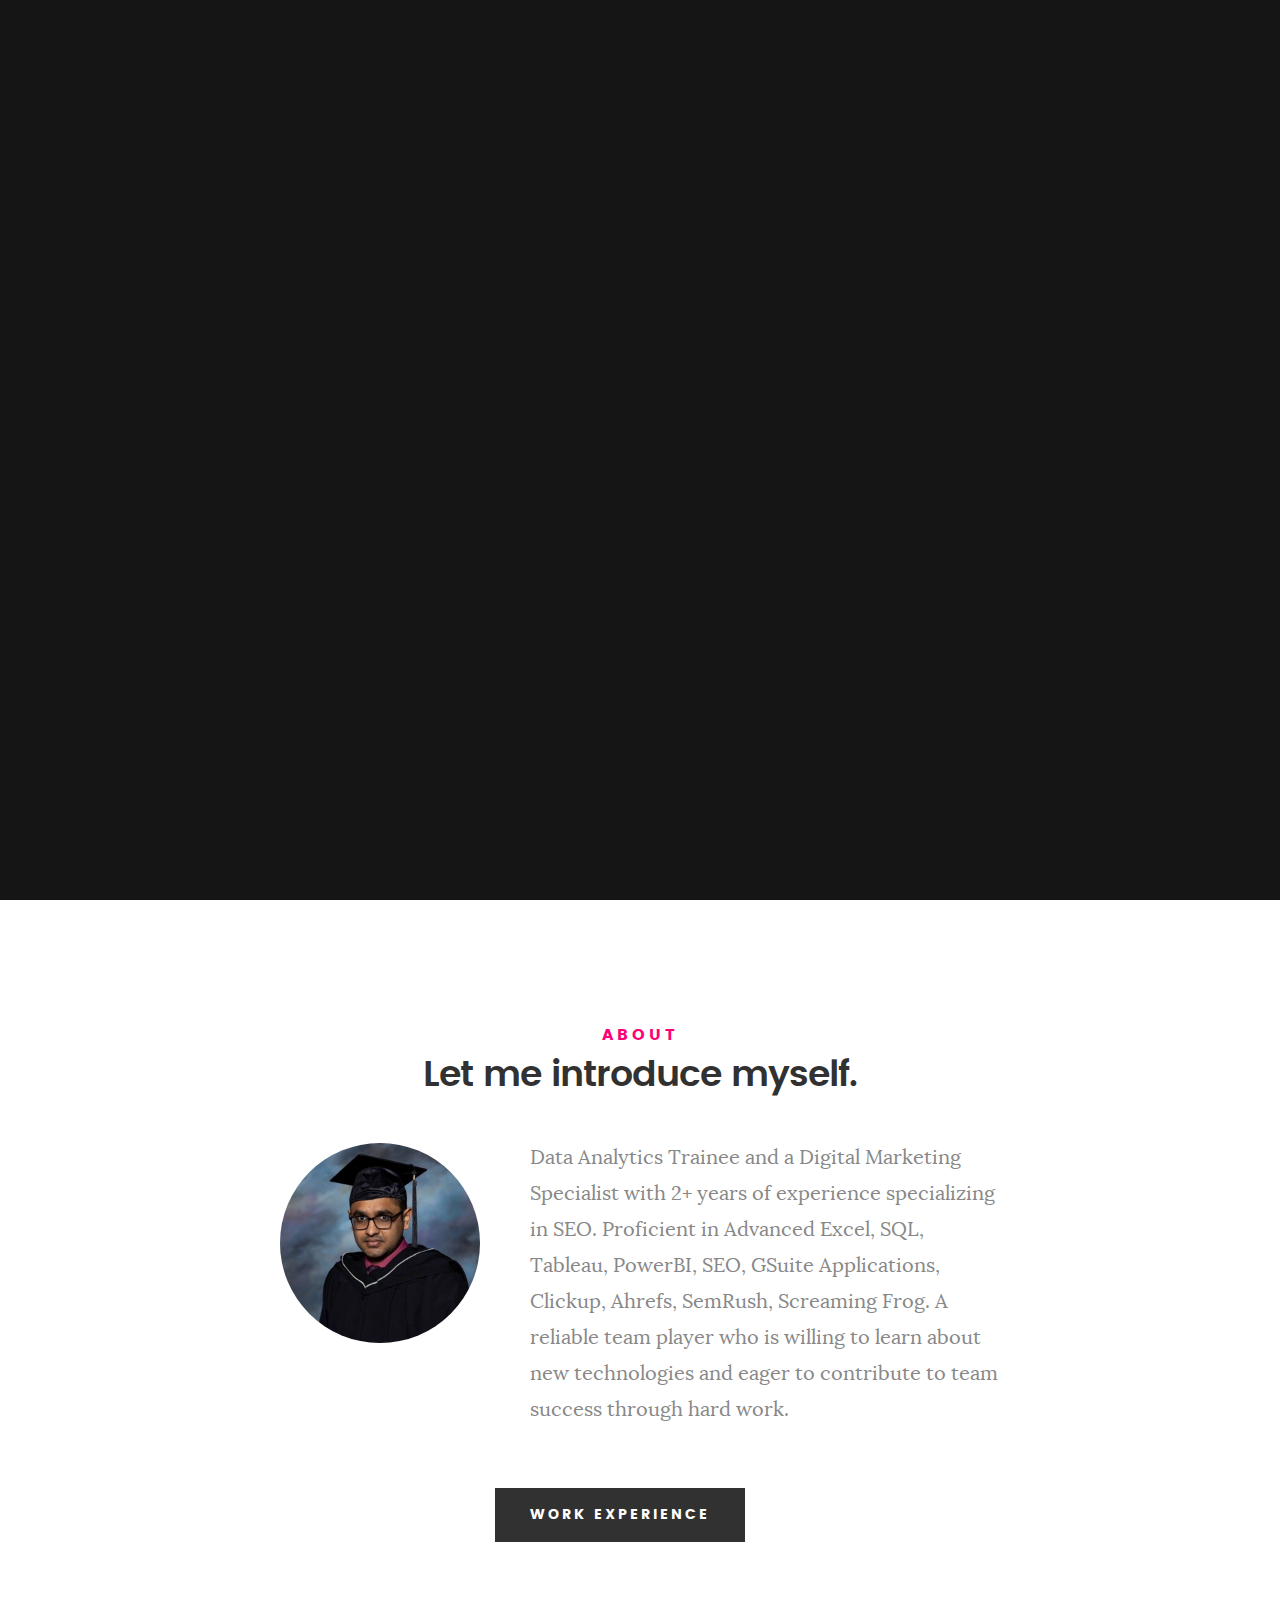
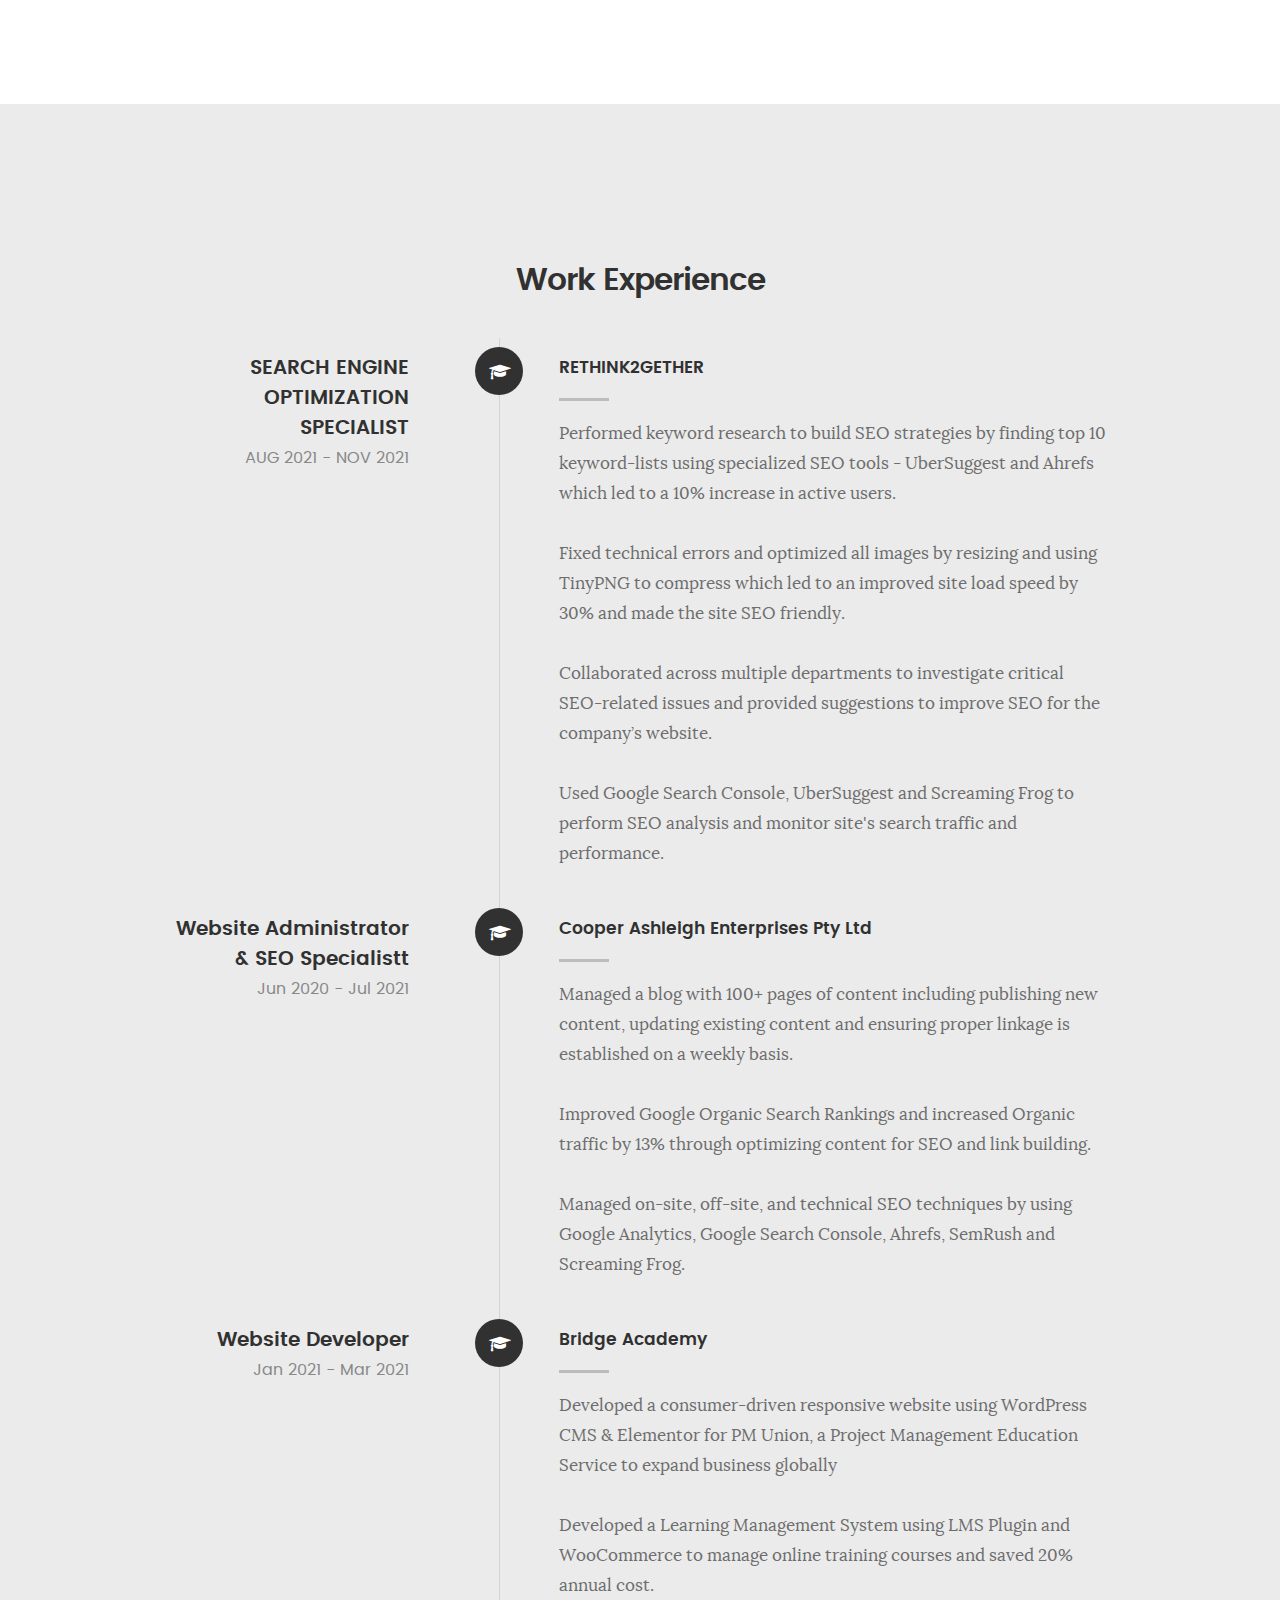
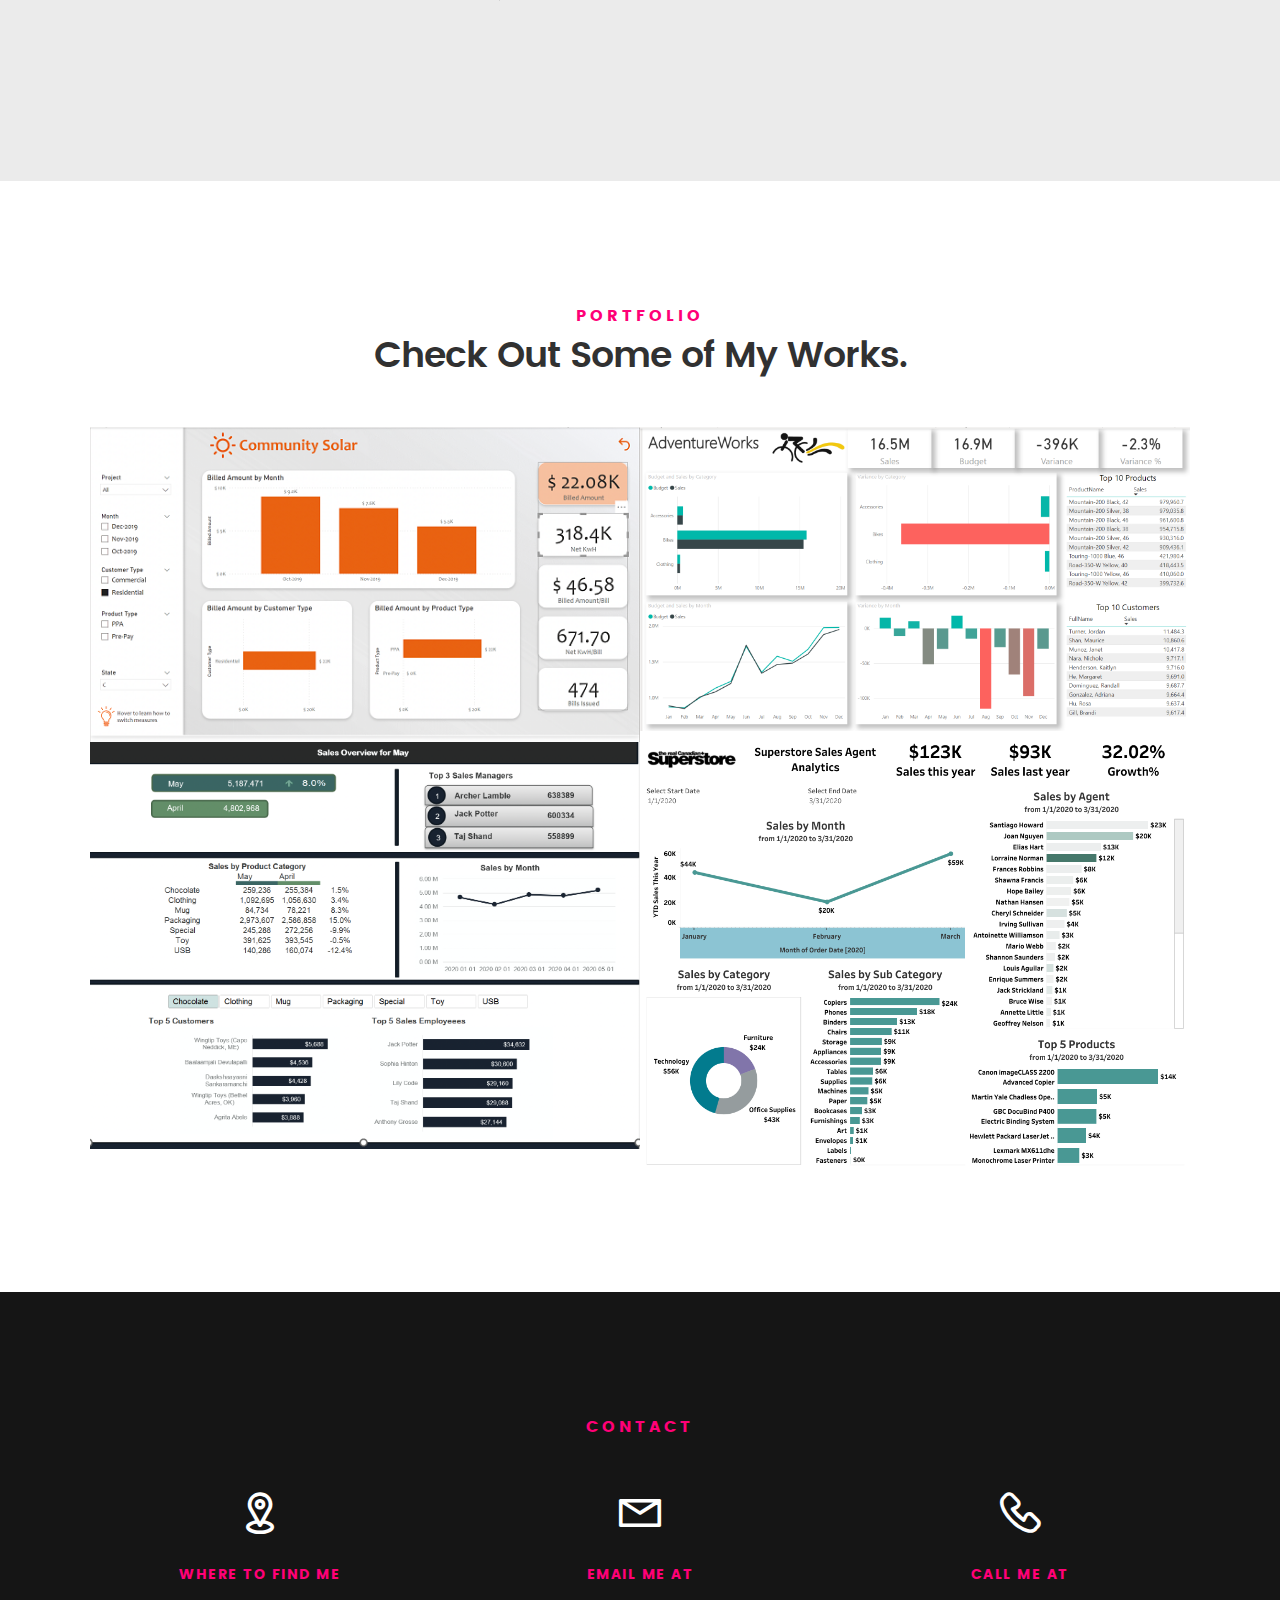
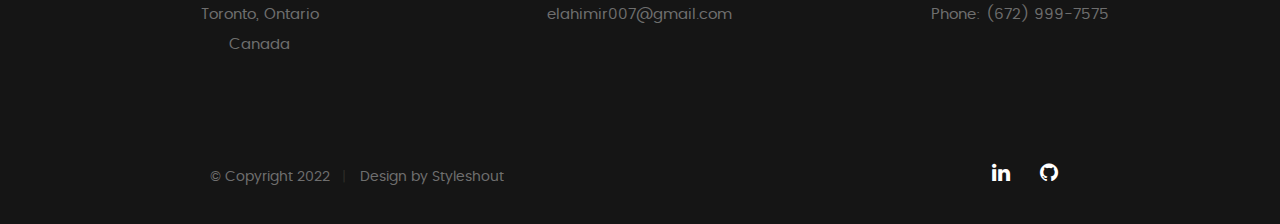
==== index.html @ de792770 "Add files via upload" ====
<!DOCTYPE html>
<!--[if IE 8 ]><html class="no-js oldie ie8" lang="en"> <![endif]-->
<!--[if IE 9 ]><html class="no-js oldie ie9" lang="en"> <![endif]-->
<!--[if (gte IE 9)|!(IE)]><!--><html class="no-js" lang="en"> <!--<![endif]-->
<head>

   <!--- basic page needs
   ================================================== -->
   <meta charset="utf-8">
	<title>Mir Imran Elahi</title>
	<meta name="description" content="">  
	<meta name="author" content="">

   <!-- mobile specific metas
   ================================================== -->
	<meta name="viewport" content="width=device-width, initial-scale=1, maximum-scale=1">

 	<!-- CSS
   ================================================== -->
   <link rel="stylesheet" href="css/base.css">  
   <link rel="stylesheet" href="css/main.css">
   <link rel="stylesheet" href="css/vendor.css">     

   <!-- script
   ================================================== -->   
	<script src="js/modernizr.js"></script>
	<script src="js/pace.min.js"></script>


	

</head>

<body id="top">

	<!-- header 
   ================================================== -->
   <header>   	
   	<div class="row">

   		
   			<a class="menu-toggle" href="#"><span>Menu</span></a>
		   	<nav id="main-nav-wrap">
					<ul class="main-navigation">
						<li class="current"><a class="smoothscroll"  href="#intro" title="">Home</a></li>
						<li><a class="smoothscroll"  href="#about" title="">About</a></li>
						<li><a class="smoothscroll"  href="#resume" title="">Work Experience</a></li>
						<li><a class="smoothscroll"  href="#portfolio" title="">Portfolio</a></li>
						<li><a class="smoothscroll"  href="#contact" title="">Contact</a></li>	
									
					</ul>
				</nav>    		
   		<!-- /top-bar --> 
   		
   	</div> <!-- /row --> 		
   </header> <!-- /header -->

	<!-- intro section
   ================================================== -->
   <section id="intro">   

   	<div class="intro-overlay"></div>	

   	<div class="intro-content">
   		<div class="row">

   			<div class="col-twelve">

	   			<h5>Hello</h5>
	   			<h1>I'm Mir Imran Elahi.</h1>

	   			<p class="intro-position">
	   				<span>Data Analytics Trainee </span>
	   				<span>Digital Marketing Specialist</span> 
	   			</p>

	   			<a class="button stroke smoothscroll" href="#about" title="">More About Me</a>

	   		</div>  
   			
   		</div>   		 		
   	</div> <!-- /intro-content --> 

   	<ul class="intro-social">        
         <li><a href="https://www.linkedin.com/in/mir-imran-elahi/" target="_blank"><i class="fa fa-linkedin"></i></a></li>
         <li><a href="https://github.com/mirimranelahi/" target="_blank"><i class="fa fa-github"></i></a></li>
      </ul> <!-- /intro-social -->      	

   </section> <!-- /intro -->


   <!-- about section
   ================================================== -->
   <section id="about">  

   	<div class="row section-intro">
   		<div class="col-twelve">

   			<h5>About</h5>
   			<h1>Let me introduce myself.</h1>

   			<div class="intro-info">

   				<img src="images/profile-pic.jpeg" alt="Profile Picture">

   				<p class="lead">Data Analytics Trainee and a Digital Marketing Specialist with 2+ years of experience specializing in SEO. Proficient in Advanced Excel, SQL, Tableau, PowerBI, SEO, GSuite Applications, Clickup, Ahrefs, SemRush, Screaming Frog. A reliable team player who is willing to learn about new technologies and eager to contribute to team success through hard work.</p>
   			</div>   			

   		</div>   		
   	</div> <!-- /section-intro -->

   	

   	<div class="row button-section">
   		<div class="col-twelve">
   			<a href="#resume" title="" class="button button-primary">Work Experience</a>
   		</div>   		
   	</div>

   </section> <!-- /process-->    


   <!-- resume Section
   ================================================== -->
	<section id="resume" class="grey-section">

		<div class="row section-intro">
   		 		
   	</div> <!-- /section-intro--> 

   	<div class="row resume-timeline">

   		<div class="col-twelve resume-header">

   			<h1>Work Experience</h1>

   		</div> <!-- /resume-header -->

   		<div class="col-twelve">

   			<div class="timeline-wrap">

   				<div class="timeline-block">

	   				<div class="timeline-ico">
	   					<i class="fa fa-graduation-cap"></i>
	   				</div>

	   				<div class="timeline-header">
	   					<h3>SEARCH ENGINE OPTIMIZATION SPECIALIST</h3>
	   					<p>AUG 2021 - NOV 2021</p>
	   				</div>

	   				<div class="timeline-content">
	   					<h4>RETHINK2GETHER</h4>
	   					<p> Performed keyword research to build SEO strategies by finding top 10 keyword-lists using specialized SEO tools - UberSuggest and Ahrefs which led to a 10% increase in active users.<br>
							<br>
							Fixed technical errors and optimized all images by resizing and using TinyPNG to compress which led to an improved site load speed by 30% and made the site SEO friendly.<br>
							<br>
							Collaborated across multiple departments to investigate critical SEO-related issues and provided suggestions to improve SEO for the company’s website.<br>
							<br>
							Used Google Search Console, UberSuggest and Screaming Frog to perform SEO analysis and monitor site's search traffic and performance.</p>
	   				</div>

	   			</div> <!-- /timeline-block -->

	   			<div class="timeline-block">

	   				<div class="timeline-ico">
	   					<i class="fa fa-graduation-cap"></i>
	   				</div>

	   				<div class="timeline-header">
	   					<h3>Website Administrator & SEO Specialistt</h3>
	   					<p>Jun 2020 - Jul 2021</p>
	   				</div>

	   				<div class="timeline-content">
	   					<h4>Cooper Ashleigh Enterprises Pty Ltd</h4>
	   					<p>Managed a blog with 100+ pages of content including publishing new content, updating existing content and ensuring proper linkage is established on a weekly basis. <br>
					<br>
					Improved Google Organic Search Rankings and increased Organic traffic by 13% through optimizing content for SEO and link building.<br>
					<br>
					Managed on-site, off-site, and technical SEO techniques by using Google Analytics, Google Search Console, Ahrefs, SemRush and Screaming Frog.</p>
					</div>

	   			</div> <!-- /timeline-block -->

	   			<div class="timeline-block">

	   				<div class="timeline-ico">
	   					<i class="fa fa-graduation-cap"></i>
	   				</div>

	   				<div class="timeline-header">
	   					<h3>Website Developer</h3>
	   					<p>Jan 2021 - Mar 2021</p>
	   				</div>

	   				<div class="timeline-content">
	   					<h4>Bridge Academy</h4>
	   					<p>Developed a consumer-driven responsive website using WordPress CMS & Elementor for PM Union, a Project Management Education Service to expand business globally<br>
						<br>Developed a Learning Management System using LMS Plugin and WooCommerce to manage online training courses and saved 20% annual cost.</p>
						</div>

	   			</div> <!-- /timeline-block -->

   			</div> <!-- /timeline-wrap -->   			

   		</div> <!-- /col-twelve -->
   		
   	</div> <!-- /resume-timeline -->
   	
   	<!-- /resume-timeline -->
		
	</section> <!-- /features -->


	<!-- Portfolio Section
   ================================================== -->
	<section id="portfolio">

		<div class="row section-intro">
   		<div class="col-twelve">

   			<h5>Portfolio</h5>
   			<h1>Check Out Some of My Works.</h1>

   			
   		</div>   		
   	</div> <!-- /section-intro--> 

   	<div class="row portfolio-content">

   		<div class="col-twelve">

   			<!-- portfolio-wrapper -->
	         <div id="folio-wrapper" class="block-1-2 block-mob-full stack">

	         	<div class="bgrid folio-item">
	               <div class="item-wrap">
	               	<img src="images/portfolio/COMMUNITY SOLAR.png" alt=""> 
	                  <a href="#modal-01" class="overlay">	                  	           
	                     <div class="folio-item-table">
	                     	<div class="folio-item-cell">
		     					       <h3 class="folio-title">Community Solar</h3>	     					    
		     					    	 
		     					   </div>	                      	
	                     </div>                    
	                  </a>
	               </div>	               
	        		</div> <!-- /folio-item -->

	        		<div class="bgrid folio-item">
	               <div class="item-wrap">
	               	<img src="images/portfolio/ADVENTURE WORKS.png" alt="">
	               	<a href="#modal-02" class="overlay">              		                  
	                     <div class="folio-item-table">
	                     	<div class="folio-item-cell">
	                     		<h3 class="folio-title">Adventure Works</h3>	     					    
		     					    	     		
		     					   </div> 	                      	
	                     </div>                    
	                  </a>
	               </div>
	        		</div> <!-- /folio-item -->

	            <div class="bgrid folio-item">
	               <div class="item-wrap">
	               	<img src="images/portfolio/SUPERSTORE.png"alt="">
	                  <a href="#modal-03" class="overlay">             		                  
	                     <div class="folio-item-table">
	                     	<div class="folio-item-cell">
	                     		<h3 class="folio-title">Superstore</h3>	     					    
		     					    		     		
		     					   </div> 	                      	
	                     </div>                    
	                  </a>
	               </div>
	        		</div> <!-- /folio-item -->

	            <div class="bgrid folio-item">
	               <div class="item-wrap">
	               	<img src="images/portfolio/SALES OVERVIEW.png" alt="">
	                  <a href="#modal-04" class="overlay">                  	                 
	                     <div class="folio-item-table">
	                     	<div class="folio-item-cell">
	                     		<h3 class="folio-title">Sales Overview</h3>	     					    
		     					    	     		
		     					   </div>  	                      	
	                     </div>                    
	                  </a>
	               </div>
	        		</div> <!-- /folio-item -->     

	        	

	            <!-- modal popups - begin
	            ============================================================= -->
	            <div id="modal-01" class="popup-modal slider mfp-hide">	

				     	<div class="media">
				     		<img src="images/portfolio/modals/M-COMMUNITY SOLAR.png" alt="" />
				     	</div>      	

					   <div class="description-box">
					      <h4>Community Solar</h4>		      
					      <p>This report shows Community Solar bills for different types of customers, months and products. It also shows how commercial/residential customers’ selections of product type (fixed monthly/PPA/pre-pay) affect their monthly billed amount.</p>

					 		               
					   </div>

			         <div class="link-box">
			            <a href="http://www.behance.net">Details</a>
					      <a href="#" class="popup-modal-dismiss">Close</a>
			         </div>		      

				   </div> <!-- /modal-01 -->

				   <div id="modal-02" class="popup-modal slider mfp-hide">	

				     	<div class="media">
				     		<img src="images/portfolio/modals/M-ADVENTURE WORKS.png" alt="" />
				     	</div>      	

					   <div class="description-box">
					      <h4>Adventure Works</h4>		      
					      <p>This report compares sales and budget amount of Adventure Works in the year 2016 by different categories (bicycles, accessories and clothing) and months for North America, Europe and Asia. It also shows top 10 products and customers by sales.</p>

					    		               
					   </div>

			         <div class="link-box">
			            <a href="http://www.behance.net">Details</a>
					      <a href="#" class="popup-modal-dismiss">Close</a>
			         </div>		      

				   </div> <!-- /modal-02 -->

				   <div id="modal-03" class="popup-modal slider mfp-hide">	

				     	<div class="media">
				     		<img src="images/portfolio/modals/M-SUPERSTORE.png" alt="" />
				     	</div>      	

					   <div class="description-box">
					      <h4>Superstore</h4>		      
					      <p>This report shows the performance of sales agents for a select timeframe from January to March 2020 for the Sales Manager so he can track growth. The report also breaks down sales per category and subcategory as well as the top performing products.</p>
	               
					   </div>

			         <div class="link-box">
			            <a href="http://www.behance.net">Details</a>
					      <a href="#" class="popup-modal-dismiss">Close</a>
			         </div>		      

				   </div> <!-- /modal-03 -->

				   <div id="modal-04" class="popup-modal slider mfp-hide">	

				     	<div class="media">
				     		<img src="images/portfolio/modals/M-SALES OVERVIEW.png" alt="" />
				     	</div>      	

					   <div class="description-box">
					      <h4>Sales Overview</h4>		      
					      <p>The report gives a sales overview for the latest month and the previous month. It also shows the top three sales managers, different product categories specifically the top five customers by product category and the top five sales employees by product category.</p>			               
					   </div>

			         <div class="link-box">
			            <a href="http://www.behance.net">Details</a>
					      <a href="#" class="popup-modal-dismiss">Close</a>
			         </div>		      

				   </div> <!-- /modal-04 -->

				    


				   <!-- modal popups - end
	            ============================================================= -->

	         </div> <!-- /portfolio-wrapper --> 

   		</div>  <!-- /twelve -->   

   	</div> <!-- /portfolio-content --> 
		
	</section> <!-- /portfolio --> 




	


	
   <!-- contact
   ================================================== -->
	<section id="contact">

		<div class="row section-intro">
   		<div class="col-twelve">

   			<h5>Contact</h5>
   		
   		</div> 
   	</div> <!-- /section-intro -->

   	<!-- /contact-form -->

   	<div class="row contact-info">

   		<div class="col-four tab-full">

   			<div class="icon">
   				<i class="icon-pin"></i>
   			</div>

   			<h5>Where to find me</h5>

   			<p>
            Toronto, Ontario<br>
            Canada
            </p>

   		</div>

   		<div class="col-four tab-full collapse">

   			<div class="icon">
   				<i class="icon-mail"></i>
   			</div>

   			<h5>Email Me At</h5>

   			<p>elahimir007@gmail.com			     
			   </p>

   		</div>

   		<div class="col-four tab-full">

   			<div class="icon">
   				<i class="icon-phone"></i>
   			</div>

   			<h5>Call Me At</h5>

   			<p>Phone: (672) 999-7575<br>
			   </p>

   		</div>
   		
   	</div> <!-- /contact-info -->
		
	</section> <!-- /contact -->


   <!-- footer
   ================================================== -->

   <footer>
     	<div class="row">

     		<div class="col-six tab-full pull-right social">

     			<ul class="footer-social">        
			      
			      <li><a href="https://www.linkedin.com/in/mir-imran-elahi/" target="_blank"><i class="fa fa-linkedin"></i></a></li>
			      <li><a href="https://github.com/mirimranelahi/" target="_blank" ><i class="fa fa-github"></i></a></li>
			   </ul> 
	      		
	      </div>

      	<div class="col-six tab-full">
	      	<div class="copyright">
		        	<span>© Copyright 2022</span> 
		        	<span>Design by Styleshout</span>	         	
		         </div>		                  
	      	</div>

	      	<div id="go-top">
		         <a class="smoothscroll" title="Back to Top" href="#top"><i class="fa fa-long-arrow-up"></i></a>
		      </div>

      	</div> <!-- /row -->     	
   </footer>  

   <div id="preloader"> 
    	<div id="loader"></div>
   </div> 

   <!-- Java Script
   ================================================== --> 
   <script src="js/jquery-2.1.3.min.js"></script>
   <script src="js/plugins.js"></script>
   <script src="js/main.js"></script>

</body>

</html>
---- css/base.css ----
/**
 * =================================================================== 
 *
 *  Kards v1.0 Base Stylesheet
 *  url: styleshout.com
 *  03-01-2016
 *  ------------------------------------------------------------------
 *  TOC:
 *  01. reset
 *  02. basic/base setup styles
 *  03. grid
 *  04. MISC
 *
 * =================================================================== 
 */

/** 
 * ===================================================================
 * 01. reset - normalize.css v3.0.2 | MIT License | git.io/normalize
 *
 * ------------------------------------------------------------------- 
 */
html {
	font-family: sans-serif;
	-ms-text-size-adjust: 100%;
	-webkit-text-size-adjust: 100%;
}

body {
	margin: 0;
}

article,
aside,
details,
figcaption,
figure,
footer,
header,
hgroup,
main,
menu,
nav,
section,
summary {
	display: block;
}

audio,
canvas,
progress,
video {
	display: inline-block;
	vertical-align: baseline;
}

audio:not([controls]) {
	display: none;
	height: 0;
}

[hidden],
template {
	display: none;
}

a {
	background: transparent;
}

a:active,
a:hover {
	outline: 0;
}

abbr[title] {
	border-bottom: 1px dotted;
}

b,
strong {
	font-weight: bold;
}

dfn {
	font-style: italic;
}

h1 {
	font-size: 2em;
	margin: 0.67em 0;
}

mark {
	background: #ff0;
	color: #000;
}

small {
	font-size: 80%;
}

sub,
sup {
	font-size: 75%;
	line-height: 0;
	position: relative;
	vertical-align: baseline;
}

sup {
	top: -0.5em;
}

sub {
	bottom: -0.25em;
}

img {
	border: 0;
}

svg:not(:root) {
	overflow: hidden;
}

figure {
	margin: 1em 40px;
}

hr {
	-moz-box-sizing: content-box;
	box-sizing: content-box;
	height: 0;
}

pre {
	overflow: auto;
}

code,
kbd,
pre,
samp {
	font-family: monospace, monospace;
	font-size: 1em;
}

button,
input,
optgroup,
select,
textarea {
	color: inherit;
	font: inherit;
	margin: 0;
}

button {
	overflow: visible;
}

button,
select {
	text-transform: none;
}

button,
html input[type="button"],
input[type="reset"],
input[type="submit"] {
	-webkit-appearance: button;
	cursor: pointer;
}

button[disabled],
html input[disabled] {
	cursor: default;
}

button::-moz-focus-inner,
input::-moz-focus-inner {
	border: 0;
	padding: 0;
}

input {
	line-height: normal;
}

input[type="checkbox"],
input[type="radio"] {
	box-sizing: border-box;
	padding: 0;
}

input[type="number"]::-webkit-inner-spin-button,
input[type="number"]::-webkit-outer-spin-button {
	height: auto;
}

input[type="search"] {
	-webkit-appearance: textfield;
	-moz-box-sizing: content-box;
	-webkit-box-sizing: content-box;
	box-sizing: content-box;
}

input[type="search"]::-webkit-search-cancel-button,
input[type="search"]::-webkit-search-decoration {
	-webkit-appearance: none;
}

fieldset {
	border: 1px solid #c0c0c0;
	margin: 0 2px;
	padding: 0.35em 0.625em 0.75em;
}

legend {
	border: 0;
	padding: 0;
}

textarea {
	overflow: auto;
}

optgroup {
	font-weight: bold;
}

table {
	border-collapse: collapse;
	border-spacing: 0;
}

td,
th {
	padding: 0;
}

/** 
 * ===================================================================
 * 02. basic/base setup styles - (_basic.scss)
 *
 * ------------------------------------------------------------------- 
 */
html {
	font-size: 62.5%;
	box-sizing: border-box;
}

*,
*::before,
*::after {
	box-sizing: inherit;
}

body {
	font-weight: normal;
	line-height: 1;
	text-rendering: optimizeLegibility;
	word-wrap: break-word;
	-webkit-overflow-scrolling: touch;
	-webkit-text-size-adjust: none;
}

body,
input,
button {
	-moz-osx-font-smoothing: grayscale;
	-webkit-font-smoothing: antialiased;
}

/**
 * Media - (_basic.scss)
 * ------------------------------------------------------------------- 
 */
img,
video {
	max-width: 100%;
	height: auto;
}

/**
 * Typography resets - (_basic.scss)
 * ------------------------------------------------------------------- 
 */
div,
dl,
dt,
dd,
ul,
ol,
li,
h1,
h2,
h3,
h4,
h5,
h6,
pre,
form,
p,
blockquote,
th,
td {
	margin: 0;
	padding: 0;
}

h1,
h2,
h3,
h4,
h5,
h6 {
	-webkit-font-variant-ligatures: common-ligatures;
	-moz-font-variant-ligatures: common-ligatures;
	font-variant-ligatures: common-ligatures;
	text-rendering: optimizeLegibility;
}

em,
i {
	font-style: italic;
	line-height: inherit;
}

strong,
b {
	font-weight: bold;
	line-height: inherit;
}

small {
	font-size: 60%;
	line-height: inherit;
}

ol,
ul {
	list-style: none;
}

li {
	display: block;
}

/**
 * links - (_basic.scss)
 * ------------------------------------------------------------------- 
 */
a {
	text-decoration: none;
	line-height: inherit;
}

a img {
	border: none;
}

/**
 * inputs - (_basic.scss)
 * ------------------------------------------------------------------- 
 */
fieldset {
	margin: 0;
	padding: 0;
}

input[type="email"],
input[type="number"],
input[type="search"],
input[type="text"],
input[type="tel"],
input[type="url"],
input[type="password"],
textarea {
	-webkit-appearance: none;
	-moz-appearance: none;
	-ms-appearance: none;
	-o-appearance: none;
	appearance: none;
}

/** 
 * ===================================================================
 * 03. grid - (_grid.scss)
 *
 * ------------------------------------------------------------------- 
 */
.row {
	width: 94%;
	max-width: 1140px;
	margin: 0 auto;
}

.row:before,
.row:after {
	content: "";
	display: table;
}

.row:after {
	clear: both;
}

.row .row {
	width: auto;
	max-width: none;
	margin-left: -20px;
	margin-right: -20px;
}

[class*="col-"],
.bgrid {
	float: left;
}

[class*="col-"] + [class*="col-"].end {
	float: right;
}

[class*="col-"] {
	padding: 0 20px;
}

.col-one {
	width: 8.33333%;
}

.col-two,
.col-1-6 {
	width: 16.66667%;
}

.col-three,
.col-1-4 {
	width: 25%;
}

.col-four,
.col-1-3 {
	width: 33.33333%;
}

.col-five {
	width: 41.66667%;
}

.col-six,
.col-1-2 {
	width: 50%;
}

.col-seven {
	width: 58.33333%;
}

.col-eight,
.col-2-3 {
	width: 66.66667%;
}

.col-nine,
.col-3-4 {
	width: 75%;
}

.col-ten,
.col-5-6 {
	width: 83.33333%;
}

.col-eleven {
	width: 91.66667%;
}

.col-twelve,
.col-full {
	width: 100%;
}

/**
 * small screens - (_grid.scss)
 * --------------------------------------------------------------- 
 */
@media screen and (max-width:1024px) {
	.row .row {
		margin-left: -18px;
		margin-right: -18px;
	}

	[class*="col-"] {
		padding: 0 18px;
	}

}

/**
 * tablets - (_grid.scss)
 * --------------------------------------------------------------- 
 */
@media screen and (max-width:768px) {
	.row {
		width: auto;
		padding-left: 30px;
		padding-right: 30px;
	}

	.row .row {
		padding-left: 0;
		padding-right: 0;
		margin-left: -15px;
		margin-right: -15px;
	}

	[class*="col-"] {
		padding: 0 15px;
	}

	.tab-1-4 {
		width: 25%;
	}

	.tab-1-3 {
		width: 33.33333%;
	}

	.tab-1-2 {
		width: 50%;
	}

	.tab-2-3 {
		width: 66.66667%;
	}

	.tab-3-4 {
		width: 75%;
	}

	.tab-full {
		width: 100%;
	}

}

/**
 * large mobile devices - (_grid.scss)
 * --------------------------------------------------------------- 
 */
@media screen and (max-width:600px) {
	.row {
		padding-left: 25px;
		padding-right: 25px;
	}

	.row .row {
		margin-left: -10px;
		margin-right: -10px;
	}

	[class*="col-"] {
		padding: 0 10px;
	}

	.mob-1-4 {
		width: 25%;
	}

	.mob-1-2 {
		width: 50%;
	}

	.mob-3-4 {
		width: 75%;
	}

	.mob-full {
		width: 100%;
	}

}

/**
 * small mobile devices - (_grid.scss)
 * --------------------------------------------------------------- 
 */
@media screen and (max-width:400px) {
	.row .row {
		padding-left: 0;
		padding-right: 0;
		margin-left: 0;
		margin-right: 0;
	}

	[class*="col-"] {
		width: 100% !important;
		float: none !important;
		clear: both !important;
		margin-left: 0;
		margin-right: 0;
		padding: 0;
	}

	[class*="col-"] + [class*="col-"].end {
		float: none;
	}

}

/** 
 * ===================================================================
 * block grids - (_grid.scss)
 *
 * ------------------------------------------------------------------- 
 */
[class*="block-"]:before,
[class*="block-"]:after {
	content: "";
	display: table;
}

[class*="block-"]:after {
	clear: both;
}

.block-1-6 .bgrid {
	width: 16.66667%;
}

.block-1-4 .bgrid {
	width: 25%;
}

.block-1-3 .bgrid {
	width: 33.33333%;
}

.block-1-2 .bgrid {
	width: 50%;
}

/**
 * Clearing for block grid columns. Allow columns with 
 * different heights to align properly.
 */
.block-1-6 .bgrid:nth-child(6n+1),
.block-1-4 .bgrid:nth-child(4n+1),
.block-1-3 .bgrid:nth-child(3n+1),
.block-1-2 .bgrid:nth-child(2n+1) {
	clear: both;
}

/**
 * small screens - (_grid.scss)
 * --------------------------------------------------------------- 
 */
@media screen and (max-width:1024px) {
	.block-s-1-6 .bgrid {
		width: 16.66667%;
	}

	.block-s-1-4 .bgrid {
		width: 25%;
	}

	.block-s-1-3 .bgrid {
		width: 33.33333%;
	}

	.block-s-1-2 .bgrid {
		width: 50%;
	}

	.block-s-full .bgrid {
		width: 100%;
		clear: both;
	}

	[class*="block-s-"] .bgrid:nth-child(n) {
		clear: none;
	}

	.block-s-1-6 .bgrid:nth-child(6n+1),
	.block-s-1-4 .bgrid:nth-child(4n+1),
	.block-s-1-3 .bgrid:nth-child(3n+1),
	.block-s-1-2 .bgrid:nth-child(2n+1) {
		clear: both;
	}

}

/**
 * tablets - (_grid.scss)
 * --------------------------------------------------------------- 
 */
@media screen and (max-width:768px) {
	.block-tab-1-6 .bgrid {
		width: 16.66667%;
	}

	.block-tab-1-4 .bgrid {
		width: 25%;
	}

	.block-tab-1-3 .bgrid {
		width: 33.33333%;
	}

	.block-tab-1-2 .bgrid {
		width: 50%;
	}

	.block-tab-full .bgrid {
		width: 100%;
		clear: both;
	}

	[class*="block-tab-"] .bgrid:nth-child(n) {
		clear: none;
	}

	.block-tab-1-6 .bgrid:nth-child(6n+1),
	.block-tab-1-4 .bgrid:nth-child(4n+1),
	.block-tab-1-3 .bgrid:nth-child(3n+1),
	.block-tab-1-2 .bgrid:nth-child(2n+1) {
		clear: both;
	}

}

/**
 * large mobile devices - (_grid.scss)
 * --------------------------------------------------------------- 
 */
@media screen and (max-width:600px) {
	.block-mob-1-6 .bgrid {
		width: 16.66667%;
	}

	.block-mob-1-4 .bgrid {
		width: 25%;
	}

	.block-mob-1-3 .bgrid {
		width: 33.33333%;
	}

	.block-mob-1-2 .bgrid {
		width: 50%;
	}

	.block-mob-full .bgrid {
		width: 100%;
		clear: both;
	}

	[class*="block-mob-"] .bgrid:nth-child(n) {
		clear: none;
	}

	.block-mob-1-6 .bgrid:nth-child(6n+1),
	.block-mob-1-4 .bgrid:nth-child(4n+1),
	.block-mob-1-3 .bgrid:nth-child(3n+1),
	.block-mob-1-2 .bgrid:nth-child(2n+1) {
		clear: both;
	}

}

/**
 * stack on small mobile devices - (_grid.scss)
 * --------------------------------------------------------------- 
 */
@media screen and (max-width:400px) {
	.stack .bgrid {
		width: 100% !important;
		float: none !important;
		clear: both !important;
		margin-left: 0;
		margin-right: 0;
	}

}

/** 
 * ===================================================================
 * 04. MISC  - (_grid.scss)
 *
 * ------------------------------------------------------------------- 
 */

/**
 * Clearing - (http://nicolasgallagher.com/micro-clearfix-hack/
 */
.group:before,
.group:after {
	content: "";
	display: table;
}

.group:after {
	clear: both;
}

/**
 * Misc Helper Styles 
 */
.hide {
	display: none;
}

.invisible {
	visibility: hidden;
}

.antialiased {
	-webkit-font-smoothing: antialiased;
	-moz-osx-font-smoothing: grayscale;
}

.remove-bottom {
	margin-bottom: 0;
}

.half-bottom {
	margin-bottom: 1.5rem !important;
}

.add-bottom {
	margin-bottom: 3rem !important;
}

.no-border {
	border: none;
}

.full-width {
	width: 100%;
}

.text-center {
	text-align: center;
}

.text-left {
	text-align: left;
}

.text-right {
	text-align: right;
}

.pull-left {
	float: left;
}

.pull-right {
	float: right;
}

.align-center {
	margin-left: auto;
	margin-right: auto;
	text-align: center;
}

/*# sourceMappingURL=base.css.map */
---- css/main.css ----
/**
 * =================================================================== 
 *
 *  Kards v1.0 Main Stylesheet
 *  url: styleshout.com
 *  03-01-2016
 *  ------------------------------------------------------------------
 *  TOC:
 *  01. webfonts and iconfonts
 *  02. base style overrides
 *  03. typography & general theme styles
 *  04. preloader
 *  05. forms
 *  06. buttons 
 *  07. other components
 *  08. common styles
 *  09. header styles
 *  10. intro
 *  11. about
 *  12. resume
 *  13. portfolio
 *  14. call-to-action section
 *  15. services
 *  16. stats
 *  17. contact
 *  18. footer
 *
 * =================================================================== 
 */


/** 
 * ===================================================================
 * 01. webfonts and iconfonts - (_document-setup.scss)
 *
 * ------------------------------------------------------------------- 
 */
@import url("fonts.css");
@import url("font-awesome/css/font-awesome.min.css");
@import url("micons/micons.css");


/** 
 * ===================================================================
 * 02. base style overrides - (_document-setup.scss)
 *
 * ------------------------------------------------------------------- 
 */
html {
	font-size: 10px;
}

@media only screen and (max-width:1024px) {
	html {
		font-size: 9.411764705882353px;
	}
}
@media only screen and (max-width:768px) {
	html {
		font-size: 10px;
	}
}
@media only screen and (max-width:400px) {
	html {
		font-size: 9.411764705882353px;
	}
}

html, body {
	height: 100%;
}
body {
	background: #151515;
	font-family: "lora-regular", serif;
	font-size: 1.7rem;
	line-height: 3rem;
	color: #6e6e6e;
}

/**
 * links - (_document-setup.scss)
 * -------------------------------------------------------------------
 */
a, a:visited {
	color: #000000;
	-moz-transition: all 0.3s ease-in-out;
	-o-transition: all 0.3s ease-in-out;
	-webkit-transition: all 0.3s ease-in-out;
	-ms-transition: all 0.3s ease-in-out;
	transition: all 0.3s ease-in-out;
}
a:hover, a:focus, a:active {
	color: #FF0077;
	outline: 0;
}

/** 
 * ===================================================================
 * 03. typography & general theme styles - (_document-setup.scss)
 *
 * ------------------------------------------------------------------- 
 */
h1, h2, h3, h4, h5, h6, .h01, .h02, .h03, .h04, .h05, .h06 {
	font-family: "poppins-semibold", sans-serif;
	color: #313131;
	font-style: normal;
	text-rendering: optimizeLegibility;
	margin-bottom: 2.1rem;
}
h3, .h03, h4, .h04 {
	margin-bottom: 1.8rem;
}
h5, .h05, h6, .h06 {
	font-family: "poppins-bold";
	margin-bottom: 1.2rem;
}
h1, .h01 {
	font-size: 3.1rem;
	line-height: 1.355;
	letter-spacing: -.1rem;
}
@media only screen and (max-width:600px) {
	h1, .h01 {
		font-size: 2.6rem;
		letter-spacing: -.07rem;
	}
}
h2, .h02 {
	font-size: 2.4rem;
	line-height: 1.25;
}
h3, .h03 {
	font-size: 2rem;
	line-height: 1.5;
}
h4, .h04 {
	font-size: 1.7rem;
	line-height: 1.765;
}
h5, .h05 {
	font-size: 1.4rem;
	line-height: 1.714;
	text-transform: uppercase;
	letter-spacing: .15rem;
}
h6, .h06 {
	font-size: 1.3rem;
	line-height: 1.846;
	text-transform: uppercase;
	letter-spacing: .15rem;
}
p img {
	margin: 0;
}
p.lead {
	font-family: "lora-regular", serif;
	font-size: 2rem;
	line-height: 1.8;
	color: #888888;
}
@media only screen and (max-width:768px) {
	p.lead {
		font-size: 1.7rem;
	}
}
em, i, strong, b {
	font-size: 1.7rem;
	line-height: 3rem;
	font-style: normal;
	font-weight: normal;
}
em, i {
	font-family: "lora-italic", serif;
}
strong, b {
	font-family: "lora-bold", serif;
}
small {
	font-size: 1.2rem;
	line-height: inherit;
}
blockquote {
	margin: 3rem 0;
	padding-left: 4rem;
	position: relative;
}
blockquote:before {
	content: "\201C";
	font-size: 8rem;
	line-height: 0px;
	margin: 0;
	color: #313131;
	font-family: arial, sans-serif;
	position: absolute;
	top: 3rem;
	left: 0;
}
blockquote p {
	font-family: georgia, serif;
	font-style: italic;
	padding: 0;
	font-size: 1.9rem;
	line-height: 1.737;
}
blockquote cite {
	display: block;
	font-size: 1.3rem;
	font-style: normal;
	line-height: 1.616;
}
blockquote cite:before {
	content: "\2014 \0020";
}
blockquote cite a, blockquote cite a:visited {
	color: #888888;
	border: none;
}
abbr {
	font-family: "poppins-bold", serif;
	font-variant: small-caps;
	text-transform: lowercase;
	letter-spacing: .05rem;
	color: #888888;
}
var, kbd, samp, code, pre {
	font-family: Consolas, "Andale Mono", Courier, "Courier New", monospace;
}
pre {
	padding: 2.4rem 3rem 3rem;
	background: #F1F1F1;
}
code {
	font-size: 1.4rem;
	margin: 0 .2rem;
	padding: .3rem .6rem;
	white-space: nowrap;
	background: #F1F1F1;
	border: 1px solid #E1E1E1;
	border-radius: 3px;
}
pre > code {
	display: block;
	white-space: pre;
	line-height: 2;
	padding: 0;
	margin: 0;
}
pre.prettyprint > code {
	border: none;
}
del {
	text-decoration: line-through;
}
abbr[title], dfn[title] {
	border-bottom: 1px dotted;
	cursor: help;
}
mark {
	background: #FFF49B;
	color: #000;
}
hr {
	border: solid #d2d2d2;
	border-width: 1px 0 0;
	clear: both;
	margin: 2.4rem 0 1.5rem;
	height: 0;
}

/**
 * Lists - (_document-setup.scss)  
 * -------------------------------------------------------------------
 */
ol {
	list-style: decimal;
}
ul {
	list-style: disc;
}
li {
	display: list-item;
}
ol, ul {
	margin-left: 1.7rem;
}
ul li {
	padding-left: .4rem;
}
ul ul, ul ol, ol ol, ol ul {
	margin: .6rem 0 .6rem 1.7rem;
}
ul.disc li {
	display: list-item;
	list-style: none;
	padding: 0 0 0 .8rem;
	position: relative;
}
ul.disc li::before {
	content: "";
	display: inline-block;
	width: 8px;
	height: 8px;
	border-radius: 50%;
	background: #FF0077;
	position: absolute;
	left: -17px;
	top: 11px;
	vertical-align: middle;
}
dt {
	margin: 0;
	color: #FF0077;
}
dd {
	margin: 0 0 0 2rem;
}

/**
 * tables - (_document-setup.scss)  
 * -------------------------------------------------------------------
 */
table {
	border-width: 0;
	width: 100%;
	max-width: 100%;
	font-family: "lora-regular", sans-serif;
}
th, td {
	padding: 1.5rem 3rem;
	text-align: left;
	border-bottom: 1px solid #E8E8E8;
}
th {
	color: #313131;
	font-family: "poppins-bold", sans-serif;
}
td {
	line-height: 1.5;
}
th:first-child, td:first-child {
	padding-left: 0;
}
th:last-child, td:last-child {
	padding-right: 0;
}
.table-responsive {
	overflow-x: auto;
	-webkit-overflow-scrolling: touch;
}

/**
 * Spacing - (_document-setup.scss)  
 * -------------------------------------------------------------------
 */
button, .button {
	margin-bottom: 1.2;
}
fieldset {
	margin-bottom: 1.5rem;
}
input,
textarea,
select,
pre,
blockquote,
figure,
table,
p,
ul,
ol,
dl,
form,
.fluid-video-wrapper,
.ss-custom-select {
	margin-bottom: 3rem;
}

/**
 * floated image - (_document-setup.scss)  
 * -------------------------------------------------------------------
 */
img.pull-right {
	margin: .9rem 0 0 2.4rem;
}
img.pull-left {
	margin: .9rem 2.4rem 0 0;
}

/**
 * block grid paddings - (_document-setup.scss) 
 * -------------------------------------------------------------------
 */
.bgrid {
	padding: 0 20px;
}
@media only screen and (max-width:1024px) {
	.bgrid {
		padding: 0 18px;
	}
}
@media only screen and (max-width:768px) {
	.bgrid {
		padding: 0 15px;
	}
}
@media only screen and (max-width:600px) {
	.bgrid {
		padding: 0 10px;
	}
}
@media only screen and (max-width:400px) {
	.bgrid {
		padding: 0;
	}
}

/**
 * pace.js styles - minimal  - (_document-setup.scss)
 * -------------------------------------------------------------------
 */
.pace {
	-webkit-pointer-events: none;
	pointer-events: none;
	-webkit-user-select: none;
	-moz-user-select: none;
	user-select: none;
}
.pace-inactive {
	display: none;
}
.pace .pace-progress {
	background: #FF0077;
	position: fixed;
	z-index: 900;
	top: 0;
	right: 100%;
	width: 100%;
	height: 6px;
}

/** 
 * ===================================================================
 * 04. preloader - (_preloader-1.scss)
 *
 * ------------------------------------------------------------------- 
 */
#preloader {
	position: fixed;
	top: 0;
	left: 0;
	right: 0;
	bottom: 0;
	background: #151515;
	z-index: 800;
	height: 100%;
	width: 100%;
}
.no-js #preloader, .oldie #preloader {
	display: none;
}
#loader {
	position: absolute;
	left: 50%;
	top: 50%;
	width: 60px;
	height: 60px;
	margin: -30px 0 0 -30px;
	padding: 0;
}
#loader:before {
	content: "";
	border-top: 11px solid rgba(255, 255, 255, 0.1);
	border-right: 11px solid rgba(255, 255, 255, 0.1);
	border-bottom: 11px solid rgba(255, 255, 255, 0.1);
	border-left: 11px solid #FF0077;
	-webkit-animation: load 1.1s infinite linear;
	animation: load 1.1s infinite linear;
	display: block;
	border-radius: 50%;
	width: 60px;
	height: 60px;
}
@-webkit-keyframes load {
	0% {
		-webkit-transform: rotate(0deg);
		transform: rotate(0deg);
	}
	100% {
		-webkit-transform: rotate(360deg);
		transform: rotate(360deg);
	}
}
@keyframes load {
	0% {
		-webkit-transform: rotate(0deg);
		transform: rotate(0deg);
	}
	100% {
		-webkit-transform: rotate(360deg);
		transform: rotate(360deg);
	}
}

/** 
 * ===================================================================
 * 05. forms - (_forms.scss)
 *
 * ------------------------------------------------------------------- 
 */
fieldset {
	border: none;
}
input[type="email"],
input[type="number"],
input[type="search"],
input[type="text"],
input[type="tel"],
input[type="url"],
input[type="password"],
textarea,
select {
	display: block;
	height: 6rem;
	padding: 1.5rem 0;
	border: 0;
	outline: none;
	vertical-align: middle;
	color: #313131;
	font-family: "poppins-regular", sans-serif;
	font-size: 1.5rem;
	line-height: 3rem;
	max-width: 100%;
	background: transparent;
	border-bottom: 1px solid rgba(0, 0, 0, 0.3);
	-moz-transition: all 0.3s ease-in-out;
	-o-transition: all 0.3s ease-in-out;
	-webkit-transition: all 0.3s ease-in-out;
	-ms-transition: all 0.3s ease-in-out;
	transition: all 0.3s ease-in-out;
}
.ss-custom-select {
	position: relative;
	padding: 0;
}
.ss-custom-select select {
	-webkit-appearance: none;
	-moz-appearance: none;
	-ms-appearance: none;
	-o-appearance: none;
	appearance: none;
	text-indent: 0.01px;
	text-overflow: '';
	margin: 0;
	line-height: 3rem;
	vertical-align: middle;
}
.ss-custom-select select option {
	padding-left: 2rem;
	padding-right: 2rem;
}
.ss-custom-select select::-ms-expand {
	display: none;
}
.ss-custom-select::after {
	content: '\f0d7';
	font-family: 'FontAwesome';
	position: absolute;
	top: 50%;
	right: 1.5rem;
	margin-top: -10px;
	bottom: auto;
	width: 20px;
	height: 20px;
	line-height: 20px;
	font-size: 18px;
	text-align: center;
	pointer-events: none;
	color: #252525;
}

/* IE9 and below */
.oldie .ss-custom-select::after {
	display: none;
}
textarea {
	min-height: 25rem;
}
input[type="email"]:focus,
input[type="number"]:focus,
input[type="search"]:focus,
input[type="text"]:focus,
input[type="tel"]:focus,
input[type="url"]:focus,
input[type="password"]:focus,
textarea:focus,
select:focus {
	color: #cc005f;
	border-bottom: 1px solid #FF0077;
}
label, legend {
	font-family: "poppins-bold", sans-serif;
	font-size: 1.4rem;
	margin-bottom: .6rem;
	color: #3b3b3b;
	display: block;
}
input[type="checkbox"], input[type="radio"] {
	display: inline;
}
label > .label-text {
	display: inline-block;
	margin-left: 1rem;
	font-family: "poppins-regular", sans-serif;
	line-height: inherit;
}
label > input[type="checkbox"], label > input[type="radio"] {
	margin: 0;
	position: relative;
	top: .15rem;
}

/**
 * Style Placeholder Text  
 * -
 */
::-webkit-input-placeholder {
	color: #a1a1a1;
}
:-moz-placeholder {
	color: #a1a1a1;  /* Firefox 18- */
}
::-moz-placeholder {
	color: #a1a1a1;  /* Firefox 19+ */
}
:-ms-input-placeholder {
	color: #a1a1a1;
}
.placeholder {
	color: #a1a1a1 !important;
}

/** 
 * ===================================================================
 * 06. buttons - (_button-essentials.scss)
 *
 * ------------------------------------------------------------------- 
 */
.button,
a.button,
button,
input[type="submit"],
input[type="reset"],
input[type="button"] {
	display: inline-block;
	font-family: "poppins-bold", sans-serif;
	font-size: 1.4rem;
	text-transform: uppercase;
	letter-spacing: .3rem;
	height: 5.4rem;
	line-height: 5.4rem;
	padding: 0 3rem;
	margin: 0 .3rem 1.2rem 0;
	background: #d8d8d8;
	color: #313131;
	text-decoration: none;
	cursor: pointer;
	text-align: center;
	white-space: nowrap;
	border: none;
	-moz-transition: all 0.3s ease-in-out;
	-o-transition: all 0.3s ease-in-out;
	-webkit-transition: all 0.3s ease-in-out;
	-ms-transition: all 0.3s ease-in-out;
	transition: all 0.3s ease-in-out;
}
.button:hover,
a.button:hover,
button:hover,
input[type="submit"]:hover,
input[type="reset"]:hover,
input[type="button"]:hover,
.button:focus,
button:focus,
input[type="submit"]:focus,
input[type="reset"]:focus,
input[type="button"]:focus {
	background: #bebebe;
	color: #000000;
	outline: 0;
}
.button.button-primary,
a.button.button-primary,
button.button-primary,
input[type="submit"].button-primary,
input[type="reset"].button-primary,
input[type="button"].button-primary {
	background: #313131;
	color: #FFFFFF;
}
.button.button-primary:hover,
a.button.button-primary:hover,
button.button-primary:hover,
input[type="submit"].button-primary:hover,
input[type="reset"].button-primary:hover,
input[type="button"].button-primary:hover,
.button.button-primary:focus,
button.button-primary:focus,
input[type="submit"].button-primary:focus,
input[type="reset"].button-primary:focus,
input[type="button"].button-primary:focus {
	background: #1f1f1f;
}
button.full-width, .button.full-width {
	width: 100%;
	margin-right: 0;
}
button.medium, .button.medium {
	height: 5.7rem !important;
	line-height: 5.7rem !important;
	padding: 0 1.8rem !important;
}
button.large, .button.large {
	height: 6rem !important;
	line-height: 6rem !important;
	padding: 0rem 3rem !important;
}
button.stroke, .button.stroke {
	background: transparent !important;
	border: 3px solid #313131;
	line-height: 4.8rem;
}
button.stroke.medium, .button.stroke.medium {
	line-height: 5.1rem !important;
}
button.stroke.large, .button.stroke.large {
	line-height: 5.4rem !important;
}
button.stroke:hover, .button.stroke:hover {
	border: 3px solid #FF0077;
	color: #FF0077;
}
button::-moz-focus-inner, input::-moz-focus-inner {
	border: 0;
	padding: 0;
}


/** 
 * ===================================================================
 * 07. other components - (_others.scss)
 *
 * ------------------------------------------------------------------- 
 */

/**
 * alert box - (_alert-box.scss)
 * -------------------------------------------------------------------
 */
.alert-box {
	padding: 2.1rem 4rem 2.1rem 3rem;
	position: relative;
	margin-bottom: 3rem;
	border-radius: 3px;
	font-family: "poppins-regular", sans-serif;
	font-size: 1.5rem;
}
.alert-box .close {
	position: absolute;
	right: 1.8rem;
	top: 1.8rem;
	cursor: pointer;
}
.ss-error {
	background-color: #ffd1d2;
	color: #e65153;
}
.ss-success {
	background-color: #c8e675;
	color: #758c36;
}
.ss-info {
	background-color: #d7ecfb;
	color: #4a95cc;
}
.ss-notice {
	background-color: #fff099;
	color: #bba31b;
}

/**
 * additional typo styles - (_additional-typo.scss)
 * -------------------------------------------------------------------
 */

/**
 * drop cap 
 */
.drop-cap:first-letter {
	float: left;
	margin: 0;
	padding: 1.5rem .6rem 0 0;
	font-size: 8.4rem;
	font-family: "poppins-bold", sans-serif;
	line-height: 6rem;
	text-indent: 0;
	background: transparent;
	color: #313131;
}

/**
 * line definition style
 */
.lining dt, .lining dd {
	display: inline;
	margin: 0;
}
.lining dt + dt:before, .lining dd + dt:before {
	content: "\A";
	white-space: pre;
}
.lining dd + dd:before {
	content: ", ";
}
.lining dd + dd:before {
	content: ", ";
}
.lining dd:before {
	content: ": ";
	margin-left: -0.2em;
}

/**
 * dictionary definition style
 */
.dictionary-style dt {
	display: inline;
	counter-reset: definitions;
}
.dictionary-style dt + dt:before {
	content: ", ";
	margin-left: -0.2em;
}
.dictionary-style dd {
	display: block;
	counter-increment: definitions;
}
.dictionary-style dd:before {
	content: counter(definitions, decimal) ". ";
}

/** 
 * Pull Quotes
 * -----------
 * markup:
 *
 * <aside class="pull-quote">
 *		<blockquote>
 *			<p></p>
 *		</blockquote>
 *	</aside>
 *
 * --------------------------------------------------------------------- 
 */
.pull-quote {
	position: relative;
	padding: 2.1rem 3rem 2.1rem 0px;
}
.pull-quote:before, .pull-quote:after {
	height: 1em;
	position: absolute;
	font-size: 8rem;
	font-family: Arial, Sans-Serif;
	color: #333;
}
.pull-quote:before {
	content: "\201C";
	top: 33px;
	left: 0;
}
.pull-quote:after {
	content: '\201D';
	bottom: -33px;
	right: 0;
}
.pull-quote blockquote {
	margin: 0;
}
.pull-quote blockquote:before {
	content: none;
}

/** 
 * Stats Tab
 * ---------
 * markup:
 *
 * <ul class="stats-tabs">
 *		<li><a href="#">[value]<em>[name]</em></a></li>
 *	</ul>
 *
 * Extend this object into your markup.
 *
 * ---------------------------------------------------------------------
 */
.stats-tabs {
	padding: 0;
	margin: 3rem 0;
}
.stats-tabs li {
	display: inline-block;
	margin: 0 1.5rem 3rem 0;
	padding: 0 1.5rem 0 0;
	border-right: 1px solid #ccc;
}
.stats-tabs li:last-child {
	margin: 0;
	padding: 0;
	border: none;
}
.stats-tabs li a {
	display: inline-block;
	font-size: 2.5rem;
	font-family: "poppins-bold", sans-serif;
	border: none;
	color: #252525;
}
.stats-tabs li a:hover {
	color: #FF0077;
}
.stats-tabs li a em {
	display: block;
	margin: .6rem 0 0 0;
	font-size: 1.4rem;
	font-family: "poppins-regular", sans-serif;
	color: #888888;
}

/**
 * skillbars - (_skillbars.scss)
 * -------------------------------------------------------------------
 */
.skill-bars {
	list-style: none;
	margin: 6rem 0 3rem;
}
.skill-bars li {
	height: .6rem;
	background: #a1a1a1;
	width: 100%;
	margin-bottom: 6rem;
	padding: 0;
	position: relative;
}
.skill-bars li strong {
	position: absolute;
	left: 0;
	top: -3rem;
	font-family: "poppins-bold", sans-serif;
	color: #313131;
	text-transform: uppercase;
	letter-spacing: .2rem;
	font-size: 1.5rem;
	line-height: 2.4rem;
}
.skill-bars li .progress {
	background: #313131;
	position: relative;
	height: 100%;
}
.skill-bars li .progress span {
	position: absolute;
	right: 0;
	top: -3.6rem;
	display: block;
	font-family: "poppins-regular", sans-serif;
	color: white;
	font-size: 1.1rem;
	line-height: 1;
	background: #313131;
	padding: .6rem .6rem;
	border-radius: 3px;
}
.skill-bars li .progress span::after {
	position: absolute;
	left: 50%;
	bottom: -5px;
	margin-left: -5px;
	border-right: 5px solid transparent;
	border-left: 5px solid transparent;
	border-top: 5px solid #313131;
	content: "";
}

.skill-bars li .percent5   { width: 5%; }
.skill-bars li .percent10  { width: 10%; }
.skill-bars li .percent15  { width: 15%; }
.skill-bars li .percent20  { width: 20%; }
.skill-bars li .percent25  { width: 25%; }
.skill-bars li .percent30  { width: 30%; }
.skill-bars li .percent35  { width: 35%; }
.skill-bars li .percent40  { width: 40%; }
.skill-bars li .percent45  { width: 45%; }
.skill-bars li .percent50  { width: 50%; }
.skill-bars li .percent55  { width: 55%; }
.skill-bars li .percent60  { width: 60%; }
.skill-bars li .percent65  { width: 65%; }
.skill-bars li .percent70  { width: 70%; }
.skill-bars li .percent75  { width: 75%; }
.skill-bars li .percent80  { width: 80%; }
.skill-bars li .percent85  { width: 85%; }
.skill-bars li .percent90  { width: 90%; }
.skill-bars li .percent95  { width: 95%; }
.skill-bars li .percent100 { width: 100%; }


/** 
 * ===================================================================
 * 08. common styles (_layout.scss)
 *
 * ------------------------------------------------------------------- 
 */
.grey-section {
	background: #ebebeb;
}
.grey-section p.lead {
	color: #7d7d7d;
}
.section-intro {
	max-width: 700px;
	margin-left: auto;
	margin-right: auto;
	text-align: center;
	margin-bottom: 3.6rem;
	position: relative;
}
.section-intro h1 {
	font-family: "poppins-semibold", serif;
	font-size: 3.6rem;
	color: #313131;
	line-height: 1.25;
	margin-bottom: 1.2rem;
}
.section-intro h5 {
	color: #FF0077;
	font-size: 1.6rem;
	line-height: 1.875;
	margin-bottom: 0.3rem;
	letter-spacing: .4rem;
}

/**
 * responsive:
 * common styles
 * ------------------------------------------------------------------- 
 */
@media only screen and (max-width:768px) {
	.section-intro {
		max-width: 650px;
	}
	.section-intro h1 {
		font-size: 3rem;
	}
}
@media only screen and (max-width:600px) {
	.section-intro h1 {
		font-size: 2.6rem;
	}
	.section-intro h5 {
		font-size: 1.5rem;
		letter-spacing: .3rem;
	}
}
@media only screen and (max-width:400px) {
	.section-intro h1 {
		font-size: 2.4rem;
	}
}


/** 
 * ===================================================================
 * 09. header styles - (_layout.scss)
 *
 * ------------------------------------------------------------------- 
 */
header {
	position: fixed;
	width: 100%;
	min-height: 66px;
	z-index: 600;
}
header .row {
	position: relative;
	min-height: 66px;
}
header .top-bar {
	display: block;
	background: #000000;
	min-width: 220px;
	min-height: 66px;
	position: absolute;
	left: 90px;
	top: 0;
}
header .logo {
	float: left;
	margin-left: 20px;
	margin-right: 50px;
	margin-top: 25px;
	position: relative;
}
header .logo a {
	display: block;
	margin: 0;
	padding: 0;
	border: none;
	font: 0/0 a;
	text-shadow: none;
	color: transparent;
	width: 92px;
	height: 15px;
	background: url("../images/logo.png") no-repeat center;
	background-size: 92px 15px;
}

/**
 * menu toggle - (_layout.css)
 * ------------------------------------------------------------------- 
 */
.menu-toggle {
	float: left;
	width: 40px;
	height: 40px;
	margin-left: 20px;
	margin-top: 13px;
	display: block;
	position: relative;
}
.menu-toggle span {
	display: block;
	background-color: #FF0077;
	width: 24px;
	height: 3px;
	margin-top: -1.5px;
	font: 0/0 a;
	text-shadow: none;
	color: transparent;
	position: absolute;
	right: 8px;
	top: 50%;
	bottom: auto;
	left: auto;
	-moz-transition: background 0.2s ease-in-out;
	-o-transition: background 0.2s ease-in-out;
	-webkit-transition: background 0.2s ease-in-out;
	-ms-transition: background 0.2s ease-in-out;
	transition: background 0.2s ease-in-out;
}
.menu-toggle span::before, .menu-toggle span::after {
	content: '';
	width: 100%;
	height: 100%;
	background-color: inherit;
	position: absolute;
	left: 0;
	-moz-transition-duration: 0.2s, 0.2s;
	-o-transition-duration: 0.2s, 0.2s;
	-webkit-transition-duration: 0.2s, 0.2s;
	-ms-transition-duration: 0.2s, 0.2s;
	transition-duration: 0.2s, 0.2s;
	-moz-transition-delay: 0.2s, 0s;
	-o-transition-delay: 0.2s, 0s;
	-webkit-transition-delay: 0.2s, 0s;
	-ms-transition-delay: 0.2s, 0s;
	transition-delay: 0.2s, 0s;
}
.menu-toggle span::before {
	top: -8px;
	-moz-transition-property: top, transform;
	-o-transition-property: top, transform;
	-webkit-transition-property: top, transform;
	-ms-transition-property: top, transform;
	transition-property: top, transform;
}
.menu-toggle span::after {
	bottom: -8px;
	-moz-transition-property: bottom, transform;
	-o-transition-property: bottom, transform;
	-webkit-transition-property: bottom, transform;
	-ms-transition-property: bottom, transform;
	transition-property: bottom, transform;
}

/* is clicked */
.menu-toggle.is-clicked span {
	background-color: rgba(255, 0, 119, 0);
}
.menu-toggle.is-clicked span::before, .menu-toggle.is-clicked span::after {
	background-color: #ff0077;
	-moz-transition-delay: 0s, 0.2s;
	-o-transition-delay: 0s, 0.2s;
	-webkit-transition-delay: 0s, 0.2s;
	-ms-transition-delay: 0s, 0.2s;
	transition-delay: 0s, 0.2s;
}
.menu-toggle.is-clicked span::before {
	top: 0;
	-webkit-transform: rotate(45deg);
	-ms-transform: rotate(45deg);
	transform: rotate(45deg);
}
.menu-toggle.is-clicked span::after {
	bottom: 0;
	-webkit-transform: rotate(-45deg);
	-ms-transform: rotate(-45deg);
	transform: rotate(-45deg);
}

/* navigation panel */
#main-nav-wrap {
	display: block;
	width: 100%;
	font-family: "poppins-medium", sans-serif;
	font-size: 1.5rem;
	position: absolute;
	top: 100%;
	left: 0;
}

/* dropdown nav */
.main-navigation {
	background: #000000;
	padding: 24px 30px 42px;
	margin: 0;
	width: 100%;
	height: auto;
	clear: both;
	display: none;
}
.main-navigation > li {
	display: block;
	height: auto;
	text-align: left;
	padding: 0;
}
.main-navigation li a {
	display: block;
	color: #FFFFFF;
	width: auto;
	padding: 15px 0;
	line-height: 16px;
	border: none;
}
.main-navigation li a:hover {
	color: #FF0077;
	padding-left: 1rem;
}
.main-navigation li.current > a {
	background: none;
	color: #FF0077;
}

/**
 * responsive:
 * header styles
 * --------------------------------------------------------------- 
 */
@media only screen and (max-width:1024px) {
	header .top-bar {
		left: 60px;
	}
}
@media only screen and (max-width:768px) {
	header .top-bar {
		left: 50px;
	}
}
@media only screen and (max-width:600px) {
	header .top-bar {
		left: 35px;
	}
}
@media only screen and (max-width:400px) {
	header .top-bar {
		left: 25px;
	}
}


/** 
 * ===================================================================
 * 10. intro - (_layout.scss) 
 *
 * ------------------------------------------------------------------- 
 */
#intro {
	background: #151515 url(../images/intro-bg.jpg) no-repeat center bottom;
	-webkit-background-size: cover;
	-moz-background-size: cover;
	background-size: cover;
	background-attachment: fixed;
	width: 100%;
	height: 100%;
	min-height: 720px;
	display: table;
	position: relative;
	text-align: center;
}
.intro-overlay {
	position: absolute;
	top: 0;
	left: 0;
	width: 100%;
	height: 100%;
	background: #111111;
	opacity: .85;
}

.intro-content {
	display: table-cell;
	vertical-align: middle;
	text-align: center;
	-webkit-transform: translateY(-2.1rem);
	-ms-transform: translateY(-2.1rem);
	transform: translateY(-2.1rem);
}
.intro-content h1 {
	color: #FFFFFF;
	font-family: "poppins-medium", sans-serif;
	font-size: 8.4rem;
	line-height: 1.071;
	max-width: 900px;
	margin-top: 0;
	margin-bottom: .6rem;
	margin-left: auto;
	margin-right: auto;
	text-shadow: 0 0 20px rgba(0, 0, 0, 0.5);
}
.intro-content h5 {
	color: #cc005f;
	font-family: "poppins-bold", sans-serif;
	font-size: 2.3rem;
	line-height: 1.565;
	margin-bottom: 0;
	text-transform: uppercase;
	letter-spacing: .3rem;
	text-shadow: 0 0 6px rgba(0, 0, 0, 0.2);
}
.intro-content .intro-position {
	font-family: "lora-regular", serif;
	font-size: 1.7rem;
	line-height: 2.4rem;
	text-transform: uppercase;
	letter-spacing: .2rem;
	color: #FFFFFF;
	text-shadow: 0 0 6px rgba(0, 0, 0, 0.2);
}
.intro-content .intro-position span {
	display: inline-block;
}
.intro-content .intro-position span::after {
	content: "|";
	text-align: center;
	display: inline-block;
	padding: 0 8px 0 14px;
	color: rgba(255, 255, 255, 0.3);
}
.intro-content .intro-position span:first-child::before {
	content: "|";
	text-align: center;
	display: inline-block;
	padding: 0 14px 0 8px;
	color: rgba(255, 255, 255, 0.3);
}
.intro-content .button {
	color: #FFFFFF !important;
	border-color: rgba(255, 255, 255, 0.3);
	height: 6rem !important;
	line-height: 5.4rem !important;
	padding: 0 3.5rem 0 3rem !important;
	margin-top: .6rem;
	font-size: 1.3rem;
	text-transform: uppercase;
	letter-spacing: .25rem;
}
.intro-content .button:hover, .intro-content .button:focus {
	border-color: #cc005f;
}
.intro-content .button::after {
	display: inline-block;
	content: "\f107";
	font-family: fontAwesome;
	font-size: 1.6rem;
	line-height: inherit;
	text-align: center;
	position: relative;
	left: 1.2rem;
}

.intro-social {
	display: block;
	position: absolute;
	width: 100%;
	left: 0;
	bottom: 7.2rem;
	font-size: 3.3rem;
	margin: 0;
	padding: 0;
}
.intro-social li {
	display: inline-block;
	margin: 0 20px;
	padding: 0;
}
.intro-social li a, .intro-social li a:visited {
	color: #FFFFFF;
}
.intro-social li a:hover, .intro-social li a:focus {
	color: #cc005f;
}

/**
 * responsive:
 * Intro
 * --------------------------------------------------------------- 
 */
@media only screen and (max-width:1024px) {
	.intro-content h1 {
		font-size: 7.6rem;
	}
	.intro-social {
		font-size: 3rem;
	}
	.intro-social li {
		margin: 0 15px;
	}
}
@media only screen and (max-width:768px) {
	#intro {
		min-height: 660px;
	}
	.intro-content h1 {
		font-size: 5.2rem;
	}
	.intro-content h5 {
		font-size: 1.8rem;
	}
	.intro-content .intro-position {
		font-size: 1.3rem;
	}
	.intro-social {
		font-size: 2.5rem;
	}
	.intro-social li {
		margin: 0 10px;
	}
}
@media only screen and (max-width:600px) {
	#intro {
		min-height: 600px;
	}
	.intro-content h1 {
		font-size: 4.6rem;
		margin-bottom: .6rem;
	}
	.intro-content h5 {
		font-size: 1.5rem;
		margin-bottom: .3rem;
		letter-spacing: .2rem;
	}
	.intro-content .intro-position {
		font-size: 1.2rem;
	}
	.intro-content .intro-position span {
		padding: 0 .6rem;
	}
	.intro-content .intro-position span::before, .intro-content .intro-position span::after {
		display: none !important;
	}
	.intro-social {
		font-size: 2.4rem;
	}
}


/** 
 * ===================================================================
 * 11. about - (_layout.scss)
 *
 * ------------------------------------------------------------------- 
 */
#about {
	background: #FFFFFF;
	padding-top: 12rem;
	padding-bottom: 15rem;
}
#about .section-intro {
	margin-bottom: 3rem;
}

.intro-info {
	margin-top: 4.2rem;
	margin-right: -30px;
	margin-left: -30px;
}
.intro-info img {
	height: 20rem;
	width: 20rem;
	border-radius: 50%;
	margin: .25rem 0 0 0;
	float: left;
}
.intro-info .lead {
	text-align: left;
	padding-left: 25rem;
}

.about-content {
	position: relative;
	text-align: left;
	max-width: 850px;
	margin-bottom: 3.6rem;
}
.about-content h3 {
	font-family: "poppins-bold", sans-serif;
	font-size: 1.8rem;
	text-transform: uppercase;
	letter-spacing: .25rem;
}
.about-content .info-list {
	list-style: none;
	margin-left: 0;
}
.about-content .info-list li {
	padding: 0 0 1.5rem 0;
	margin-bottom: .6rem;
}
.about-content .info-list li strong {
	font-family: "poppins-bold", sans-serif;
	color: #313131;
	text-transform: uppercase;
	letter-spacing: .2rem;
	font-size: 1.5rem;
	line-height: 3rem;
}
.about-content .info-list li span {
	display: block;
	font-family: "poppins-regular", sans-serif;
	color: #888888;
	font-size: 1.5rem;
	line-height: 1;
}
.about-content .skill-bars {
	margin-top: 6rem;
}

.button-section {
	text-align: center;
}
.button-section .button {
	width: 250px;
}
.button-section [class*="col-"] .button:first-child {
	margin-right: 4rem;
}

/**
 * responsive:
 * about
 * ------------------------------------------------------------------- 
 */
@media only screen and (max-width:1024px) {
	.intro-info {
		margin-right: 0;
		margin-left: 0;
	}
}
@media only screen and (max-width:768px) {
	.intro-info img {
		height: 7.8rem;
		width: 7.8rem;
	}
	.intro-info .lead {
		padding-left: 11rem;
	}
	.about-content h3 {
		text-align: center;
	}
	.about-content .info-list, .about-content .skill-bars {
		margin-bottom: 4.2rem;
	}
	.button-section .button {
		width: 100%;
		margin-bottom: 3rem;
	}
	.button-section [class*="col-"] .button:first-child {
		margin-right: 0;
	}
}
@media only screen and (max-width:600px) {
	.intro-info {
		text-align: center;
		margin-top: 3rem;
	}
	.intro-info img {
		height: 6.6rem;
		width: 6.6rem;
		float: none;
		display: inline-block;
	}
	.intro-info .lead {
		padding-left: 0;
		text-align: center;
	}
}

/** 
 * ===================================================================
 * 12. resume - (_layout.scss)
 *
 * ------------------------------------------------------------------- 
 */
#resume {
	padding-top: 12rem;
	padding-bottom: 12rem;
}

#resume .resume-header {
	text-align: center;
}
#resume .resume-header h2 {
	color: #FF0077;
}

#resume .resume-timeline {
	max-width: 980px;
}
#resume .timeline-wrap {
	position: relative;
	margin-top: 1.5rem;
	margin-bottom: 6rem;
}
#resume .timeline-wrap::before {
	content: "";
	display: block;
	width: 1px;
	height: 100%;
	background: rgba(0, 0, 0, 0.1);
	position: absolute;
	left: 35%;
	top: 0;
}
#resume .timeline-block {
	position: relative;
	padding-top: 1.5rem;
}
#resume .timeline-ico {
	height: 4.8rem;
	width: 4.8rem;
	line-height: 4.8rem;
	background: #313131;
	border-radius: 50%;
	text-align: center;
	color: #FFFFFF;
	position: absolute;
	left: 35%;
	top: .9rem;
	margin-left: -2.4rem;
}
#resume .timeline-ico i {
	position: relative;
	left: .05rem;
	top: .2rem;
}

#resume .timeline-header {
	float: left;
	width: 35%;
	padding-right: 90px;
	text-align: right;
}
#resume .timeline-header h3 {
	margin-bottom: 0;
}
#resume .timeline-header p {
	font-family: "poppins-regular", sans-serif;
	font-size: 1.6rem;
	color: #888888;
}
#resume .timeline-content {
	margin-left: 35%;
	padding-left: 60px;
}
#resume .timeline-content h4 {
	position: relative;
	padding-bottom: 1.8rem;
}
#resume .timeline-content h4::after {
	content: "";
	display: block;
	height: 3px;
	width: 50px;
	background: rgba(0, 0, 0, 0.2);
	position: absolute;
	left: 0;
	bottom: 0;
}

/**
 * responsive:
 * resume
 * ------------------------------------------------------------------- 
 */
@media only screen and (max-width:1024px) {
	#resume .timeline-header {
		padding-right: 50px;
	}
	#resume .timeline-header h3 {
		font-size: 1.8rem;
	}
	#resume .timeline-header p {
		font-size: 1.4rem;
	}
	#resume .timeline-content {
		padding-left: 50px;
	}
}
@media only screen and (max-width:768px) {
	#resume .timeline-wrap::before {
		left: 2.4rem;
	}
	#resume .timeline-ico {
		left: 2.4rem;
	}
	#resume .timeline-header {
		float: none;
		width: auto;
		padding-right: 15px;
		text-align: left;
	}
	#resume .timeline-header h3 {
		font-size: 2rem;
	}
	#resume .timeline-header p {
		font-size: 1.5rem;
		margin-bottom: 1.5rem;
	}
	#resume .timeline-content {
		margin: 0;
	}
	#resume .timeline-content h4 {
		padding-bottom: 0;
		padding-top: 2.1rem;
		margin-bottom: .6rem;
		font-size: 1.7rem;
	}
	#resume .timeline-content h4::after {
		bottom: auto;
		top: 0;
	}
	#resume .timeline-header, #resume .timeline-content {
		padding-left: 7rem;
	}
}
@media only screen and (max-width:480px) {
	#resume .resume-header h2 {
		font-size: 2.2rem;
	}
	#resume .timeline-wrap::before {
		left: 1.8rem;
	}
	#resume .timeline-ico {
		height: 3.6rem;
		width: 3.6rem;
		line-height: 3.6rem;
		left: 1.8rem;
		margin-left: -1.8rem;
		font-size: 1.5rem;
	}
	#resume .timeline-header, #resume .timeline-content {
		padding-left: 5.5rem;
	}
}


/** 
 * ===================================================================
 * 13. portfolio - (_layout.scss)
 *
 * ------------------------------------------------------------------- 
 */
#portfolio {
	background: #FFFFFF;
	padding-top: 12rem;
	padding-bottom: 12rem;
}
#portfolio .folio-item {
	padding: 0;
	position: relative;
	overflow: hidden;
}
#portfolio .folio-item img {
	vertical-align: middle;
	-moz-transition: all 0.5s ease-in-out;
	-o-transition: all 0.5s ease-in-out;
	-webkit-transition: all 0.5s ease-in-out;
	-ms-transition: all 0.5s ease-in-out;
	transition: all 0.5s ease-in-out;
}

#portfolio .overlay {
	position: absolute;
	top: 0;
	left: 0;
	width: 100%;
	height: 100%;
	background: transparent;
	-moz-transition: all 0.5s ease-in-out;
	-o-transition: all 0.5s ease-in-out;
	-webkit-transition: all 0.5s ease-in-out;
	-ms-transition: all 0.5s ease-in-out;
	transition: all 0.5s ease-in-out;
}

#portfolio .folio-item-table {
	display: table;
	width: 100%;
	height: 100%;
}
#portfolio .folio-item-cell {
	display: table-cell;
	vertical-align: middle;
	text-align: center;
	-moz-transition: all 0.5s ease-in-out;
	-o-transition: all 0.5s ease-in-out;
	-webkit-transition: all 0.5s ease-in-out;
	-ms-transition: all 0.5s ease-in-out;
	transition: all 0.5s ease-in-out;
	position: relative;
	left: -100%;
}

#portfolio .folio-title {
	color: #FFFFFF;
	font-size: 3.3rem;
	padding: 0 3rem;
	margin-bottom: 0;
}
#portfolio .folio-types {
	margin: 0;
	padding: 0;
	text-transform: uppercase;
	font-family: "poppins-regular", sans-serif;
	font-size: 1.2rem;
	letter-spacing: .1rem;
	color: rgba(255, 255, 255, 0.6);
}
#portfolio .folio-item:hover .overlay {
	background: rgba(0, 0, 0, 0.8);
}
#portfolio .folio-item:hover .folio-item-cell {
	left: 0;
}
#portfolio .folio-item:hover img {
	-webkit-transform: scale(1.05);
	-ms-transform: scale(1.05);
	transform: scale(1.05);
}

/**
 * responsive:
 * portfolio
 * ------------------------------------------------------------------- 
 */
@media only screen and (max-width:1024px) {
	#portfolio .folio-title {
		font-size: 3.1rem;
	}
}
@media only screen and (max-width:768px) {
	#portfolio .folio-title {
		font-size: 2.5rem;
	}
}
@media only screen and (max-width:400px) {
	#portfolio .folio-title {
		font-size: 2.2rem;
	}
}

/**
 * Popup Modal - (_layout.scss)
 * ------------------------------------------------------------------
 */
.popup-modal {
	max-width: 550px;
	background: #FFFFFF;
	position: relative;
	margin: 0 auto;
}
.popup-modal .media {
	position: relative;
}
.popup-modal img {
	vertical-align: bottom;
}
.popup-modal .description-box {
	padding: 1.8rem 3.6rem 3rem;
}
.popup-modal .description-box h4 {
	font-family: "poppins-bold", sans-serif;
	font-size: 1.5rem;
	line-height: 2.4rem;
	margin-bottom: .6rem;
}
.popup-modal .description-box p {
	font-family: "poppins-regular", sans-serif;
	font-size: 1.4rem;
	line-height: 2.4rem;
	margin-bottom: 12px;
}
.popup-modal .categories {
	font-family: "poppins-bold", sans-serif;
	font-size: 1.1rem;
	line-height: 1.8rem;
	text-transform: uppercase;
	letter-spacing: .1rem;
	display: block;
	text-align: left;
	color: rgba(0, 0, 0, 0.5);
}
.popup-modal .link-box {
	width: 100%;
	overflow: hidden;
	background: #000000;
}
.popup-modal .link-box a {
	font-family: "poppins-bold", sans-serif;
	font-size: 1.2rem;
	line-height: 6rem;
	color: #FFFFFF;
	text-transform: uppercase;
	letter-spacing: 3px;
	cursor: pointer;
	display: block;
	text-align: center;
	float: left;
	width: 50%;
	-moz-transition: all 0.3s ease-in-out;
	-o-transition: all 0.3s ease-in-out;
	-webkit-transition: all 0.3s ease-in-out;
	-ms-transition: all 0.3s ease-in-out;
	transition: all 0.3s ease-in-out;
}
.popup-modal .link-box a:first-child {
	border-right: 1px solid rgba(200, 200, 200, 0.1);
}
.popup-modal .link-box a:hover {
	background: #cc005f;
	border: none;
}
@media only screen and (max-width:600px) {
	.popup-modal {
		width: auto;
		margin: 0 20px;
	}
}

/**
 * transition effect for modal popup - (_layout.scss)
 * ------------------------------------------------------------------ 
 */

/* overlay at start */
.mfp-fade.mfp-bg {
	opacity: 0;
	-moz-transition: all 0.3s ease-in-out;
	-o-transition: all 0.3s ease-in-out;
	-webkit-transition: all 0.3s ease-in-out;
	-ms-transition: all 0.3s ease-in-out;
	transition: all 0.3s ease-in-out;
}

/* overlay animate in */
.mfp-fade.mfp-bg.mfp-ready {
	opacity: .9;
}

/* overlay animate out */
.mfp-fade.mfp-bg.mfp-removing {
	opacity: 0;
}

/* content at start */
.mfp-fade.mfp-wrap .mfp-content {
	opacity: 0;
	-webkit-transform: translateY(-100%);
	-ms-transform: translateY(-100%);
	transform: translateY(-100%);
	-moz-transition: all 0.3s ease-in-out;
	-o-transition: all 0.3s ease-in-out;
	-webkit-transition: all 0.3s ease-in-out;
	-ms-transition: all 0.3s ease-in-out;
	transition: all 0.3s ease-in-out;
}

/* content animate in */
.mfp-fade.mfp-wrap.mfp-ready .mfp-content {
	opacity: 1;
	-webkit-transform: translateY(0);
	-ms-transform: translateY(0);
	transform: translateY(0);
}

/* content animate out */
.mfp-fade.mfp-wrap.mfp-removing .mfp-content {
	opacity: 0;
	-webkit-transform: translateY(-100%);
	-ms-transform: translateY(-100%);
	transform: translateY(-100%);
}

/** 
 * ===================================================================
 * 14. call-to-action section - (_layout.scss)
 *
 * ------------------------------------------------------------------- 
 */
#cta {
	padding-top: 10.2rem;
	padding-bottom: 9rem;
	text-align: center;
}
#cta p.lead {
	color: #6e6e6e;
}
.cta-content {
	max-width: 640px;
}
.cta-thumb {
	display: inline-block;
	margin-bottom: 1.2rem;
}
.cta-thumb img {
	height: 7.8rem;
	width: 7.8rem;
	border-radius: 50%;
}

/**
 * section ads - (_layout.scss)
 * ------------------------------------------------------------------- 
 */
.section-ads h2 {
	position: relative;
	padding-bottom: 2.1rem;
}
.section-ads h2::after {
	content: "";
	display: block;
	height: 3px;
	width: 80px;
	background: rgba(0, 0, 0, 0.2);
	position: absolute;
	left: 50%;
	bottom: 0;
	margin-left: -40px;
}
.section-ads h2 a, .section-ads h2 a:visited {
	color: #313131;
}
.section-ads span {
	color: #3F0D39;
}

/**
 * responsive:
 * cta
 * -------------------------------------------------------------------
 */
@media only screen and (max-width:650px) {
	.cta-content {
		max-width: 650px;
	}
	.cta-content h2 {
		font-size: 2.4rem;
	}
}


/** 
 * ===================================================================
 * 15. services - (_layout.scss)
 *
 * ------------------------------------------------------------------- 
 */
#services {
	background: #313131 url(../images/bg.jpg) no-repeat center;
	-webkit-background-size: cover;
	-moz-background-size: cover;
	background-size: cover;
	padding-top: 12rem;
	padding-bottom: 12rem;
	color: white;
	position: relative;
}
#services .overlay {
	position: absolute;
	top: 0;
	left: 0;
	width: 100%;
	height: 100%;
	background: #151515;
	opacity: .9;
}

#services .section-intro {
	margin-bottom: 1.8rem;
}

#services .section-intro h1 {
	color: white;
}
#services .section-intro h5 {
	color: #FF0077;
}
#services .section-intro p {
	color: rgba(255, 255, 255, 0.7);
}
.services-content {
	max-width: 1200px;
}
.services-list {
	margin-top: 1.2rem;
	text-align: center;
}
.services-list .service {
	margin-bottom: 1.2rem;
	padding: 0 30px;
}
.services-list .icon {
	display: inline-block;
	margin-bottom: 2.1rem;
}
.services-list .icon i {
	font-size: 5.4rem;
	color: #FF0077;
}
.services-list h3 {
	color: #FFFFFF;
}
.services-list .desc {
	color: rgba(255, 255, 255, 0.6);
}

/* pagination */
.owl-pagination {
	text-align: center;
	width: 100%;
	margin: .6rem 0 0;
}
.owl-theme .owl-controls .owl-page {
	display: inline-block;
}
.owl-theme .owl-controls .owl-page span {
	display: block;
	width: 1.2rem;
	height: 1.2rem;
	margin: 1.2rem .8rem 0 .8rem;
	border-radius: 50%;
	display: inline-block;
	background: #FFFFFF;
}
.owl-theme .owl-controls .owl-page.active span {
	background: #FF0077;
}


/** 
 * ===================================================================
 * 16. stats - (_layout.scss)
 *
 * ------------------------------------------------------------------- 
 */
#stats {
	background: #990047;
	padding-top: 7.2rem;
	padding-bottom: 6rem;
	text-align: center;
}
#stats .row {
	max-width: 1440px;
}
#stats .stat {
	border-left: 1px solid rgba(255, 255, 255, 0.12);
	min-height: 17.4rem;
}
#stats .stat:first-child {
	border: none;
}
#stats .icon-part i {
	font-size: 4.8rem;
	color: #000000;
}
#stats .stat-count {
	color: #FFFFFF;
	font-size: 3.6rem;
	margin-top: 1.2rem;
	margin-bottom: 0;
	font-family: "poppins-medium", sans-serif;
	color: white;
}
#stats .stat-title {
	color: rgba(255, 255, 255, 0.5);
}

/**
 * responsive:
 * stats
 * -------------------------------------------------------------------
 */
@media only screen and (max-width:1024px) {
	#stats .stat:nth-child(n) {
		border-left: 1px solid rgba(255, 255, 255, 0.12);
		padding-bottom: 1.5rem;
	}
	#stats .stat:nth-child(3n+1) {
		border: none;
	}
}
@media only screen and (max-width:768px) {
	#stats .stat:nth-child(n) {
		border-left: 1px solid rgba(255, 255, 255, 0.12);
	}
	#stats .stat:nth-child(2n+1) {
		border: none;
	}
}
@media only screen and (max-width:600px) {
	#stats .stat:nth-child(n) {
		border: none;
	}
}


/** 
 * ===================================================================
 * 17. contact - (_layout.scss)
 *
 * ------------------------------------------------------------------- 
 */
#contact {
	background: #151515;
	padding-top: 12rem;
	padding-bottom: 7.2rem;
}
#contact .section-intro h1 {
	color: white;
}
#contact .section-intro h5 {
	color: #FF0077;
}
#contact .section-intro p {
	color: rgba(255, 255, 255, 0.7);
}

/* contact form */
.contact-form {
	max-width: 740px;
}

.contact-form ::-webkit-input-placeholder {
	color: rgba(255, 255, 255, 0.3);
}
.contact-form :-moz-placeholder {
	color: rgba(255, 255, 255, 0.3);  /* Firefox 18- */
}
.contact-form ::-moz-placeholder {
	color: rgba(255, 255, 255, 0.3);  /* Firefox 19+ */
}
.contact-form :-ms-input-placeholder {
	color: rgba(255, 255, 255, 0.3);
}
.contact-form .placeholder {
	color: rgba(255, 255, 255, 0.3) !important;
}

#contact form {
	margin-top: 0;
	margin-bottom: 3rem;
}
#contact form .form-field {
	position: relative;
}
#contact form .form-field:before, #contact form .form-field:after {
	content: "";
	display: table;
}
#contact form .form-field:after {
	clear: both;
}
#contact form .form-field label {
	font-family: "poppins-bold", sans-serif;
	font-size: 1.1rem;
	line-height: 2.4rem;
	position: absolute;
	bottom: -1.2rem;
	right: .6rem;
	text-transform: uppercase;
	letter-spacing: .1rem;
	padding: 0 2rem;
	margin: 0;
	color: #FFFFFF;
	background: #FF0077;
}
#contact form .form-field label::after {
	position: absolute;
	left: -5px;
	top: 50%;
	margin-top: -6px;
	border-top: 5px solid transparent;
	border-bottom: 5px solid transparent;
	border-right: 5px solid #FF0077;
	content: "";
}
#contact input[type="text"],
#contact input[type="password"],
#contact input[type="email"],
#contact textarea {
	width: 100%;
	color: rgba(255, 255, 255, 0.7);
	margin-bottom: 0;
	border: none;
	border-bottom: 1px solid rgba(255, 255, 255, 0.1);
}
#contact input[type="text"],
#contact input[type="password"],
#contact input[type="email"] {
	height: 6.6rem;
	padding: 1.8rem 2rem;
}
#contact input[type="text"]:focus,
#contact input[type="password"]:focus,
#contact input[type="email"]:focus {
	border-color: #FF0077;
	color: #FFFFFF;
}
#contact textarea {
	min-height: 20rem;
	padding: 1.8rem 2rem;
}
#contact textarea:focus {
	border-color: #FF0077;
	color: #FFFFFF;
}
#contact button.submitform {
	font-size: 1.5rem;
	display: block;
	letter-spacing: .2rem;
	height: 6.6rem;
	line-height: 6.6rem;
	padding: 0 3rem;
	margin-top: 4.8rem;
	width: 100%;
	background: #FF0077;
	color: #FFFFFF;
}
#contact button.submitform:hover, #contact button.submitform:focus {
	background: #cc005f;
}
#message-warning, #message-success {
	display: none;
	background: #0d0d0d;
	border-radius: 3px;
	padding: 3rem;
	margin-bottom: 3.6rem;
	width: 100%;
}
#message-warning {
	color: #fa0003;
}
#message-success {
	color: #FF0077;
}
#message-warning i, #message-success i {
	margin-right: 10px;
}

/* form loader */
#submit-loader {
	display: none;
	position: relative;
	left: 0;
	top: 1.8rem;
	width: 100%;
	text-align: center;
}
#submit-loader .text-loader {
	display: none;
	font-family: "poppins-bold", sans-serif;
	color: #FFFFFF;
	letter-spacing: .3rem;
	text-transform: uppercase;
}
.oldie #submit-loader .s-loader {
	display: none;
}
.oldie #submit-loader .text-loader {
	display: block;
}
.contact-info {
	margin: 4.8rem auto 0;
	font-family: "poppins-regular", sans-serif;
	font-size: 1.5rem;
	text-align: center;
}
.contact-info .collapse {
	padding: 0;
}
.contact-info .icon {
	margin-bottom: 2.1rem;
}
.contact-info .icon i {
	font-size: 4.2rem;
	color: #FFFFFF;
}
.contact-info h5 {
	color: #FF0077;
}

/**
 * loader animation - (_layout.scss)
 * --------------------------------------------------------------- 
 */
.s-loader {
	margin: 1.2rem auto 3rem;
	width: 70px;
	text-align: center;
	-webkit-transform: translateX(0.45rem);
	-ms-transform: translateX(0.45rem);
	transform: translateX(0.45rem);
}
.s-loader > div {
	width: 1rem;
	height: 1rem;
	background-color: #FFFFFF;
	border-radius: 100%;
	display: inline-block;
	margin-right: .9rem;
	-webkit-animation: sk-bouncedelay 1.4s infinite ease-in-out both;
	animation: sk-bouncedelay 1.4s infinite ease-in-out both;
}
.s-loader .bounce1 {
	-webkit-animation-delay: -0.32s;
	animation-delay: -0.32s;
}
.s-loader .bounce2 {
	-webkit-animation-delay: -0.16s;
	animation-delay: -0.16s;
}
@-webkit-keyframes sk-bouncedelay {
	0%, 80%, 100% {
		-webkit-transform: scale(0);
		-ms-transform: scale(0);
		transform: scale(0);
	}
	40% {
		-webkit-transform: scale(1);
		-ms-transform: scale(1);
		transform: scale(1);
	}
}
@keyframes sk-bouncedelay {
	0%, 80%, 100% {
		-webkit-transform: scale(0);
		-ms-transform: scale(0);
		transform: scale(0);
	}
	40% {
		-webkit-transform: scale(1);
		-ms-transform: scale(1);
		transform: scale(1);
	}
}


/** 
 * ===================================================================
 * 18. footer - (_layout.scss)
 *
 * ------------------------------------------------------------------- 
 */
footer {
	padding-bottom: 3rem;
	font-size: 1.4rem;
	font-family: "poppins-regular", sans-serif;
}
footer a, footer a:visited {
	color: #FFFFFF;
}
footer a:hover, footer a:focus {
	color: #FF0077;
}
footer .row {
	max-width: 900px;
}
footer .social {
	text-align: right;
}
footer .footer-social {
	display: inline-block;
	font-size: 2.1rem;
	margin: 0;
	padding: 0;
	position: relative;
	top: -.3rem;
}
footer .footer-social li {
	display: inline-block;
	margin: 0 12px;
	padding: 0;
}
footer .footer-social li a {
	color: #FFFFFF;
}
footer .copyright span {
	display: inline-block;
}
footer .copyright span::after {
	content: "|";
	display: inline-block;
	padding: 0 1rem 0 1.2rem;
	color: rgba(255, 255, 255, 0.1);
}
footer .copyright span:last-child::after {
	display: none;
}

/**
 * responsive:
 * footer
 * -------------------------------------------------------------------
 */
@media only screen and (max-width:768px) {
	footer {
		text-align: center;
	}
	footer .social {
		display: block;
		width: 100%;
		text-align: center;
		margin-bottom: 1.5rem;
	}
	footer .copyright span {
		display: block;
	}
	footer .copyright span::after {
		display: none;
	}
}

/**
 * go to top - (_layout.scss)
 * ------------------------------------------------------------------- 
 */
#go-top {
	position: fixed;
	bottom: 0;
	right: 0;
	z-index: 600;
	display: none;
}
#go-top a {
	text-decoration: none;
	border: 0 none;
	display: block;
	height: 6.6rem;
	width: 6rem;
	line-height: 6.6rem;
	text-align: center;
	background: #cc005f;
	color: #FFFFFF;
	text-align: center;
	text-transform: uppercase;
	-moz-transition: all 0.3s ease-in-out;
	-o-transition: all 0.3s ease-in-out;
	-webkit-transition: all 0.3s ease-in-out;
	-ms-transition: all 0.3s ease-in-out;
	transition: all 0.3s ease-in-out;
}
#go-top a i {
	font-size: 1.6rem;
	line-height: inherit;
}
#go-top a:hover {
	background: #000000;
}

/*# sourceMappingURL=main.css.map */
---- css/vendor.css ----
/**
 * =================================================================== 
 *
 *  Kards v1.0 Vendor/Third Party CSS 
 *  url: styleshout.com
 *  03-01-2016
 *  ------------------------------------------------------------------
 *  TOC:
 *  01. Core Owl Carousel CSS File
 *  02. Magnific Popup CSS
 *
 * =================================================================== 
 */

/* 
 *  01. Core Owl Carousel CSS File
 *	 v1.3.3
 */

/* clearfix */
.owl-carousel .owl-wrapper:after {
	content: ".";
	display: block;
	clear: both;
	visibility: hidden;
	line-height: 0;
	height: 0;
}

/* display none until init */
.owl-carousel {
	display: none;
	position: relative;
	width: 100%;
	-ms-touch-action: pan-y;
}
.owl-carousel .owl-wrapper {
	display: none;
	position: relative;
	-webkit-transform: translate3d(0px, 0px, 0px);
}
.owl-carousel .owl-wrapper-outer {
	overflow: hidden;
	position: relative;
	width: 100%;
}
.owl-carousel .owl-wrapper-outer.autoHeight {
	-webkit-transition: height 500ms ease-in-out;
	-moz-transition: height 500ms ease-in-out;
	-ms-transition: height 500ms ease-in-out;
	-o-transition: height 500ms ease-in-out;
	transition: height 500ms ease-in-out;
}
.owl-carousel .owl-item {
	float: left;
}
.owl-controls .owl-page, .owl-controls .owl-buttons div {
	cursor: pointer;
}
.owl-controls {
	-webkit-user-select: none;
	-khtml-user-select: none;
	-moz-user-select: none;
	-ms-user-select: none;
	user-select: none;
	-webkit-tap-highlight-color: transparent;
}

/* mouse grab icon */
.grabbing {
	cursor: url(grabbing.png) 8 8, move;
}

/* fix */
.owl-carousel .owl-wrapper, .owl-carousel .owl-item {
	-webkit-backface-visibility: hidden;
	-moz-backface-visibility: hidden;
	-ms-backface-visibility: hidden;
	-webkit-transform: translate3d(0, 0, 0);
	-moz-transform: translate3d(0, 0, 0);
	-ms-transform: translate3d(0, 0, 0);
}

/* 
 *  Owl Carousel CSS3 Transitions 
 *  v1.3.2
 */
.owl-origin {
	-webkit-perspective: 1200px;
	-webkit-perspective-origin-x: 50%;
	-webkit-perspective-origin-y: 50%;
	-moz-perspective: 1200px;
	-moz-perspective-origin-x: 50%;
	-moz-perspective-origin-y: 50%;
	perspective: 1200px;
}

/* fade */
.owl-fade-out {
	z-index: 10;
	-webkit-animation: fadeOut .7s both ease;
	-moz-animation: fadeOut .7s both ease;
	animation: fadeOut .7s both ease;
}
.owl-fade-in {
	-webkit-animation: fadeIn .7s both ease;
	-moz-animation: fadeIn .7s both ease;
	animation: fadeIn .7s both ease;
}

/* backSlide */
.owl-backSlide-out {
	-webkit-animation: backSlideOut 1s both ease;
	-moz-animation: backSlideOut 1s both ease;
	animation: backSlideOut 1s both ease;
}
.owl-backSlide-in {
	-webkit-animation: backSlideIn 1s both ease;
	-moz-animation: backSlideIn 1s both ease;
	animation: backSlideIn 1s both ease;
}

/* goDown */
.owl-goDown-out {
	-webkit-animation: scaleToFade .7s ease both;
	-moz-animation: scaleToFade .7s ease both;
	animation: scaleToFade .7s ease both;
}
.owl-goDown-in {
	-webkit-animation: goDown .6s ease both;
	-moz-animation: goDown .6s ease both;
	animation: goDown .6s ease both;
}

/* scaleUp */
.owl-fadeUp-in {
	-webkit-animation: scaleUpFrom .5s ease both;
	-moz-animation: scaleUpFrom .5s ease both;
	animation: scaleUpFrom .5s ease both;
}
.owl-fadeUp-out {
	-webkit-animation: scaleUpTo .5s ease both;
	-moz-animation: scaleUpTo .5s ease both;
	animation: scaleUpTo .5s ease both;
}

/* Keyframes */

/*empty*/
@-webkit-keyframes empty {
	0% {
		opacity: 1;
	}
}
@-moz-keyframes empty {
	0% {
		opacity: 1;
	}
}
@keyframes empty {
	0% {
		opacity: 1;
	}
}
@-webkit-keyframes fadeIn {
	0% {
		opacity: 0;
	}
	100% {
		opacity: 1;
	}
}
@-moz-keyframes fadeIn {
	0% {
		opacity: 0;
	}
	100% {
		opacity: 1;
	}
}
@keyframes fadeIn {
	0% {
		opacity: 0;
	}
	100% {
		opacity: 1;
	}
}
@-webkit-keyframes fadeOut {
	0% {
		opacity: 1;
	}
	100% {
		opacity: 0;
	}
}
@-moz-keyframes fadeOut {
	0% {
		opacity: 1;
	}
	100% {
		opacity: 0;
	}
}
@keyframes fadeOut {
	0% {
		opacity: 1;
	}
	100% {
		opacity: 0;
	}
}
@-webkit-keyframes backSlideOut {
	25% {
		opacity: .5;
		-webkit-transform: translateZ(-500px);
	}
	75% {
		opacity: .5;
		-webkit-transform: translateZ(-500px) translateX(-200%);
	}
	100% {
		opacity: .5;
		-webkit-transform: translateZ(-500px) translateX(-200%);
	}
}
@-moz-keyframes backSlideOut {
	25% {
		opacity: .5;
		-moz-transform: translateZ(-500px);
	}
	75% {
		opacity: .5;
		-moz-transform: translateZ(-500px) translateX(-200%);
	}
	100% {
		opacity: .5;
		-moz-transform: translateZ(-500px) translateX(-200%);
	}
}
@keyframes backSlideOut {
	25% {
		opacity: .5;
		transform: translateZ(-500px);
	}
	75% {
		opacity: .5;
		transform: translateZ(-500px) translateX(-200%);
	}
	100% {
		opacity: .5;
		transform: translateZ(-500px) translateX(-200%);
	}
}
@-webkit-keyframes backSlideIn {
	0%, 25% {
		opacity: .5;
		-webkit-transform: translateZ(-500px) translateX(200%);
	}
	75% {
		opacity: .5;
		-webkit-transform: translateZ(-500px);
	}
	100% {
		opacity: 1;
		-webkit-transform: translateZ(0) translateX(0);
	}
}
@-moz-keyframes backSlideIn {
	0%, 25% {
		opacity: .5;
		-moz-transform: translateZ(-500px) translateX(200%);
	}
	75% {
		opacity: .5;
		-moz-transform: translateZ(-500px);
	}
	100% {
		opacity: 1;
		-moz-transform: translateZ(0) translateX(0);
	}
}
@keyframes backSlideIn {
	0%, 25% {
		opacity: .5;
		transform: translateZ(-500px) translateX(200%);
	}
	75% {
		opacity: .5;
		transform: translateZ(-500px);
	}
	100% {
		opacity: 1;
		transform: translateZ(0) translateX(0);
	}
}
@-webkit-keyframes scaleToFade {
	to {
		opacity: 0;
		-webkit-transform: scale(0.8);
	}
}
@-moz-keyframes scaleToFade {
	to {
		opacity: 0;
		-moz-transform: scale(0.8);
	}
}
@keyframes scaleToFade {
	to {
		opacity: 0;
		transform: scale(0.8);
	}
}
@-webkit-keyframes goDown {
	from {
		-webkit-transform: translateY(-100%);
	}
}
@-moz-keyframes goDown {
	from {
		-moz-transform: translateY(-100%);
	}
}
@keyframes goDown {
	from {
		transform: translateY(-100%);
	}
}
@-webkit-keyframes scaleUpFrom {
	from {
		opacity: 0;
		-webkit-transform: scale(1.5);
	}
}
@-moz-keyframes scaleUpFrom {
	from {
		opacity: 0;
		-moz-transform: scale(1.5);
	}
}
@keyframes scaleUpFrom {
	from {
		opacity: 0;
		transform: scale(1.5);
	}
}
@-webkit-keyframes scaleUpTo {
	to {
		opacity: 0;
		-webkit-transform: scale(1.5);
	}
}
@-moz-keyframes scaleUpTo {
	to {
		opacity: 0;
		-moz-transform: scale(1.5);
	}
}
@keyframes scaleUpTo {
	to {
		opacity: 0;
		transform: scale(1.5);
	}
}


/* 
 *  02. Magnific Popup CSS
 */
.mfp-bg {
	top: 0;
	left: 0;
	width: 100%;
	height: 100%;
	z-index: 1042;
	overflow: hidden;
	position: fixed;
	background: #0b0b0b;
	opacity: 0.8;
	filter: alpha(opacity=80);
}
.mfp-wrap {
	top: 0;
	left: 0;
	width: 100%;
	height: 100%;
	z-index: 1043;
	position: fixed;
	outline: none !important;
	-webkit-backface-visibility: hidden;
}
.mfp-container {
	text-align: center;
	position: absolute;
	width: 100%;
	height: 100%;
	left: 0;
	top: 0;
	padding: 0 8px;
	-webkit-box-sizing: border-box;
	-moz-box-sizing: border-box;
	box-sizing: border-box;
}
.mfp-container:before {
	content: '';
	display: inline-block;
	height: 100%;
	vertical-align: middle;
}
.mfp-align-top .mfp-container:before {
	display: none;
}
.mfp-content {
	position: relative;
	display: inline-block;
	vertical-align: middle;
	margin: 0 auto;
	text-align: left;
	z-index: 1045;
}
.mfp-inline-holder .mfp-content, .mfp-ajax-holder .mfp-content {
	width: 100%;
	cursor: auto;
}
.mfp-ajax-cur {
	cursor: progress;
}
.mfp-zoom-out-cur, .mfp-zoom-out-cur .mfp-image-holder .mfp-close {
	cursor: -moz-zoom-out;
	cursor: -webkit-zoom-out;
	cursor: zoom-out;
}
.mfp-zoom {
	cursor: pointer;
	cursor: -webkit-zoom-in;
	cursor: -moz-zoom-in;
	cursor: zoom-in;
}
.mfp-auto-cursor .mfp-content {
	cursor: auto;
}
.mfp-close, .mfp-arrow, .mfp-preloader, .mfp-counter {
	-webkit-user-select: none;
	-moz-user-select: none;
	user-select: none;
}
.mfp-loading.mfp-figure {
	display: none;
}
.mfp-hide {
	display: none !important;
}
.mfp-preloader {
	color: #CCC;
	position: absolute;
	top: 50%;
	width: auto;
	text-align: center;
	margin-top: -0.8em;
	left: 8px;
	right: 8px;
	z-index: 1044;
}
.mfp-preloader a {
	color: #CCC;
}
.mfp-preloader a:hover {
	color: #FFF;
}
.mfp-s-ready .mfp-preloader {
	display: none;
}
.mfp-s-error .mfp-content {
	display: none;
}
button.mfp-close, button.mfp-arrow {
	overflow: visible;
	cursor: pointer;
	background: transparent;
	border: 0;
	-webkit-appearance: none;
	display: block;
	outline: none;
	padding: 0;
	z-index: 1046;
	-webkit-box-shadow: none;
	box-shadow: none;
}
button::-moz-focus-inner {
	padding: 0;
	border: 0;
}
.mfp-close {
	width: 44px;
	height: 44px;
	line-height: 44px;
	position: absolute;
	right: 0;
	top: 0;
	text-decoration: none;
	text-align: center;
	opacity: 0.65;
	filter: alpha(opacity=65);
	padding: 0 0 18px 10px;
	color: #FFF;
	font-style: normal;
	font-size: 28px;
	font-family: Arial, Baskerville, monospace;
}
.mfp-close:hover, .mfp-close:focus {
	opacity: 1;
	filter: alpha(opacity=100);
}
.mfp-close:active {
	top: 1px;
}
.mfp-close-btn-in .mfp-close {
	color: #333;
}
.mfp-image-holder .mfp-close, .mfp-iframe-holder .mfp-close {
	color: #FFF;
	right: -6px;
	text-align: right;
	padding-right: 6px;
	width: 100%;
}
.mfp-counter {
	position: absolute;
	top: 0;
	right: 0;
	color: #CCC;
	font-size: 12px;
	line-height: 18px;
	white-space: nowrap;
}
.mfp-arrow {
	position: absolute;
	opacity: 0.65;
	filter: alpha(opacity=65);
	margin: 0;
	top: 50%;
	margin-top: -55px;
	padding: 0;
	width: 90px;
	height: 110px;
	-webkit-tap-highlight-color: transparent;
}
.mfp-arrow:active {
	margin-top: -54px;
}
.mfp-arrow:hover, .mfp-arrow:focus {
	opacity: 1;
	filter: alpha(opacity=100);
}
.mfp-arrow:before, .mfp-arrow:after, .mfp-arrow .mfp-b, .mfp-arrow .mfp-a {
	content: '';
	display: block;
	width: 0;
	height: 0;
	position: absolute;
	left: 0;
	top: 0;
	margin-top: 35px;
	margin-left: 35px;
	border: medium inset transparent;
}
.mfp-arrow:after, .mfp-arrow .mfp-a {
	border-top-width: 13px;
	border-bottom-width: 13px;
	top: 8px;
}
.mfp-arrow:before, .mfp-arrow .mfp-b {
	border-top-width: 21px;
	border-bottom-width: 21px;
	opacity: 0.7;
}
.mfp-arrow-left {
	left: 0;
}
.mfp-arrow-left:after, .mfp-arrow-left .mfp-a {
	border-right: 17px solid #FFF;
	margin-left: 31px;
}
.mfp-arrow-left:before, .mfp-arrow-left .mfp-b {
	margin-left: 25px;
	border-right: 27px solid #3F3F3F;
}
.mfp-arrow-right {
	right: 0;
}
.mfp-arrow-right:after, .mfp-arrow-right .mfp-a {
	border-left: 17px solid #FFF;
	margin-left: 39px;
}
.mfp-arrow-right:before, .mfp-arrow-right .mfp-b {
	border-left: 27px solid #3F3F3F;
}
.mfp-iframe-holder {
	padding-top: 40px;
	padding-bottom: 40px;
}
.mfp-iframe-holder .mfp-content {
	line-height: 0;
	width: 100%;
	max-width: 900px;
}
.mfp-iframe-holder .mfp-close {
	top: -40px;
}
.mfp-iframe-scaler {
	width: 100%;
	height: 0;
	overflow: hidden;
	padding-top: 56.25%;
}
.mfp-iframe-scaler iframe {
	position: absolute;
	display: block;
	top: 0;
	left: 0;
	width: 100%;
	height: 100%;
	box-shadow: 0 0 8px rgba(0, 0, 0, 0.6);
	background: #000;
}

/* Main image in popup */
img.mfp-img {
	width: auto;
	max-width: 100%;
	height: auto;
	display: block;
	line-height: 0;
	-webkit-box-sizing: border-box;
	-moz-box-sizing: border-box;
	box-sizing: border-box;
	padding: 40px 0 40px;
	margin: 0 auto;
}

/* The shadow behind the image */
.mfp-figure {
	line-height: 0;
}
.mfp-figure:after {
	content: '';
	position: absolute;
	left: 0;
	top: 40px;
	bottom: 40px;
	display: block;
	right: 0;
	width: auto;
	height: auto;
	z-index: -1;
	box-shadow: 0 0 8px rgba(0, 0, 0, 0.6);
	background: #444;
}
.mfp-figure small {
	color: #BDBDBD;
	display: block;
	font-size: 12px;
	line-height: 14px;
}
.mfp-figure figure {
	margin: 0;
}
.mfp-bottom-bar {
	margin-top: -36px;
	position: absolute;
	top: 100%;
	left: 0;
	width: 100%;
	cursor: auto;
}
.mfp-title {
	text-align: left;
	line-height: 18px;
	color: #F3F3F3;
	word-wrap: break-word;
	padding-right: 36px;
}
.mfp-image-holder .mfp-content {
	max-width: 100%;
}
.mfp-gallery .mfp-image-holder .mfp-figure {
	cursor: pointer;
}
@media screen and (max-width:800px) and (orientation:landscape), screen and (max-height:300px) {

	/**
	     * Remove all paddings around the image on small screen
	     */
	.mfp-img-mobile .mfp-image-holder {
		padding-left: 0;
		padding-right: 0;
	}
	.mfp-img-mobile img.mfp-img {
		padding: 0;
	}
	.mfp-img-mobile .mfp-figure:after {
		top: 0;
		bottom: 0;
	}
	.mfp-img-mobile .mfp-figure small {
		display: inline;
		margin-left: 5px;
	}
	.mfp-img-mobile .mfp-bottom-bar {
		background: rgba(0, 0, 0, 0.6);
		bottom: 0;
		margin: 0;
		top: auto;
		padding: 3px 5px;
		position: fixed;
		-webkit-box-sizing: border-box;
		-moz-box-sizing: border-box;
		box-sizing: border-box;
	}
	.mfp-img-mobile .mfp-bottom-bar:empty {
		padding: 0;
	}
	.mfp-img-mobile .mfp-counter {
		right: 5px;
		top: 3px;
	}
	.mfp-img-mobile .mfp-close {
		top: 0;
		right: 0;
		width: 35px;
		height: 35px;
		line-height: 35px;
		background: rgba(0, 0, 0, 0.6);
		position: fixed;
		text-align: center;
		padding: 0;
	}
}
@media all and (max-width:900px) {
	.mfp-arrow {
		-webkit-transform: scale(0.75);
		transform: scale(0.75);
	}
	.mfp-arrow-left {
		-webkit-transform-origin: 0;
		transform-origin: 0;
	}
	.mfp-arrow-right {
		-webkit-transform-origin: 100%;
		transform-origin: 100%;
	}
	.mfp-container {
		padding-left: 6px;
		padding-right: 6px;
	}
}
.mfp-ie7 .mfp-img {
	padding: 0;
}
.mfp-ie7 .mfp-bottom-bar {
	width: 600px;
	left: 50%;
	margin-left: -300px;
	margin-top: 5px;
	padding-bottom: 5px;
}
.mfp-ie7 .mfp-container {
	padding: 0;
}
.mfp-ie7 .mfp-content {
	padding-top: 44px;
}
.mfp-ie7 .mfp-close {
	top: 0;
	right: 0;
	padding-top: 0;
}

/*# sourceMappingURL=vendor.css.map */
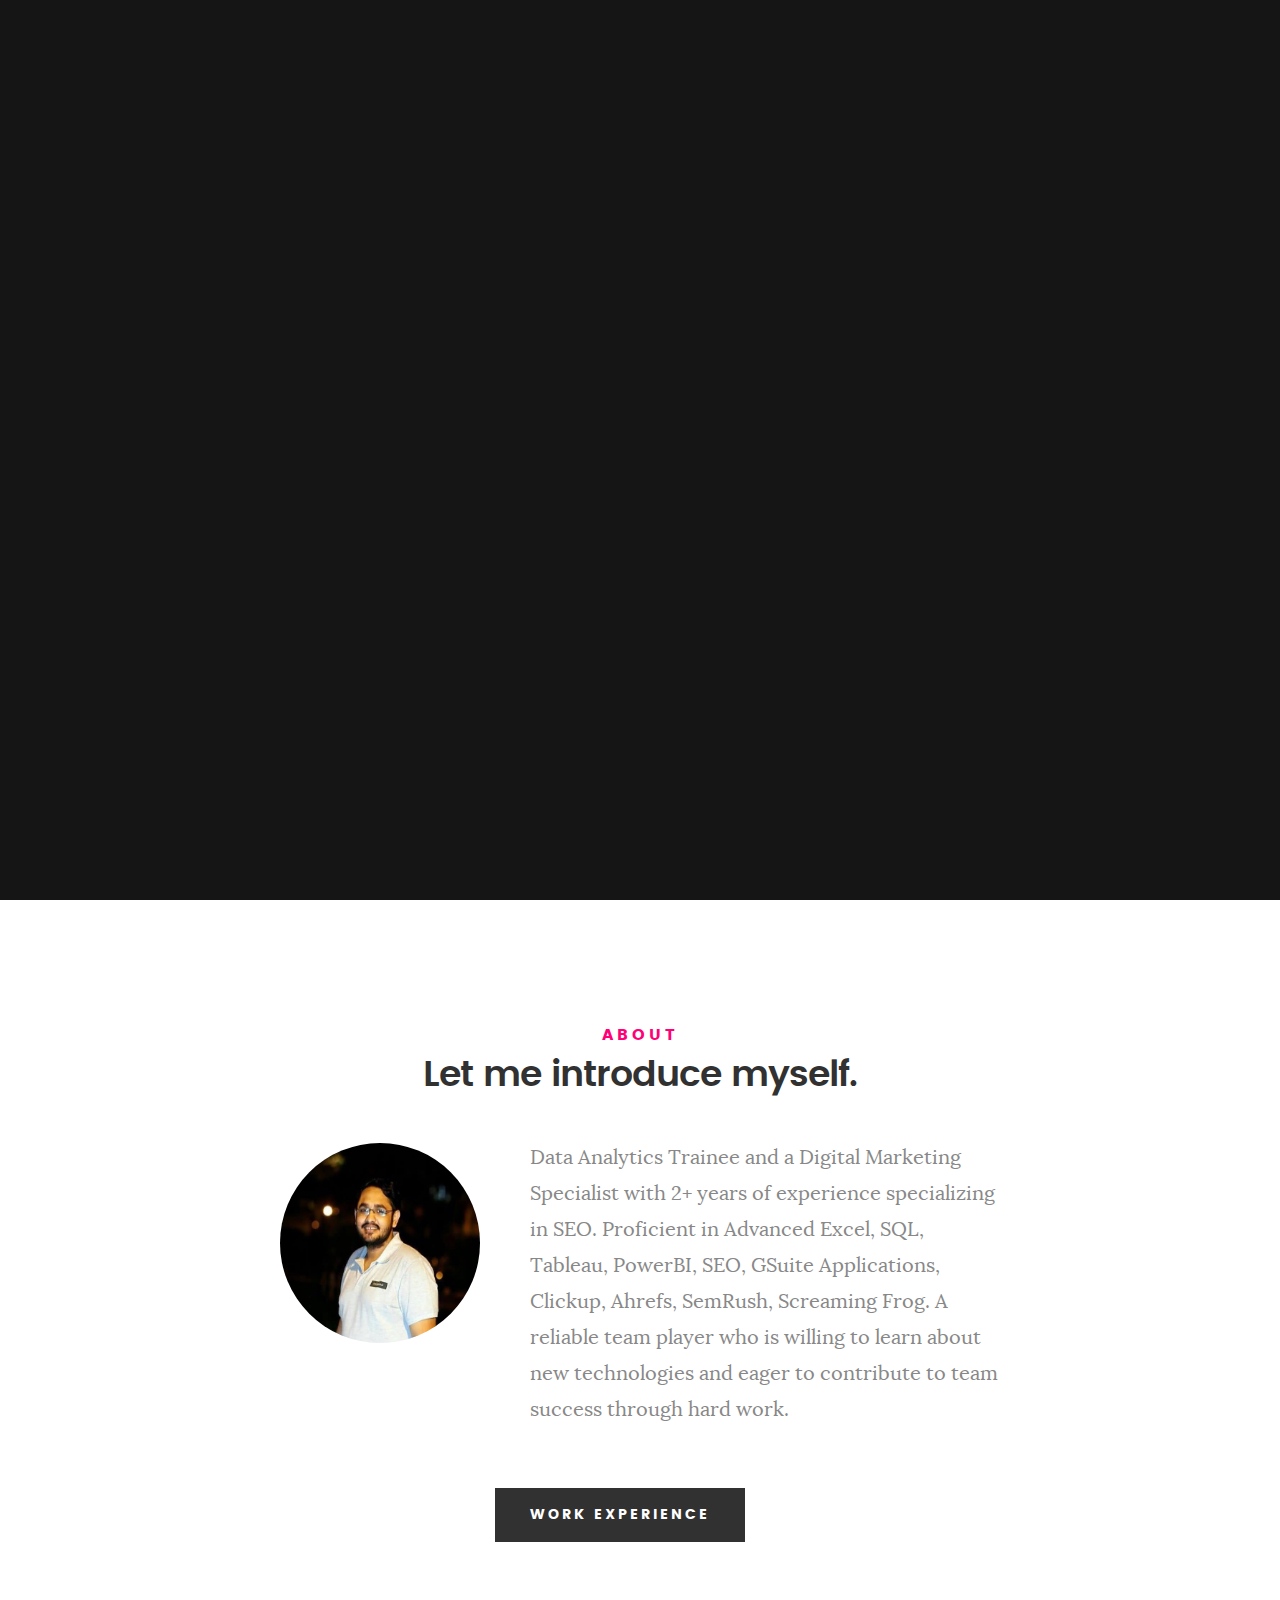
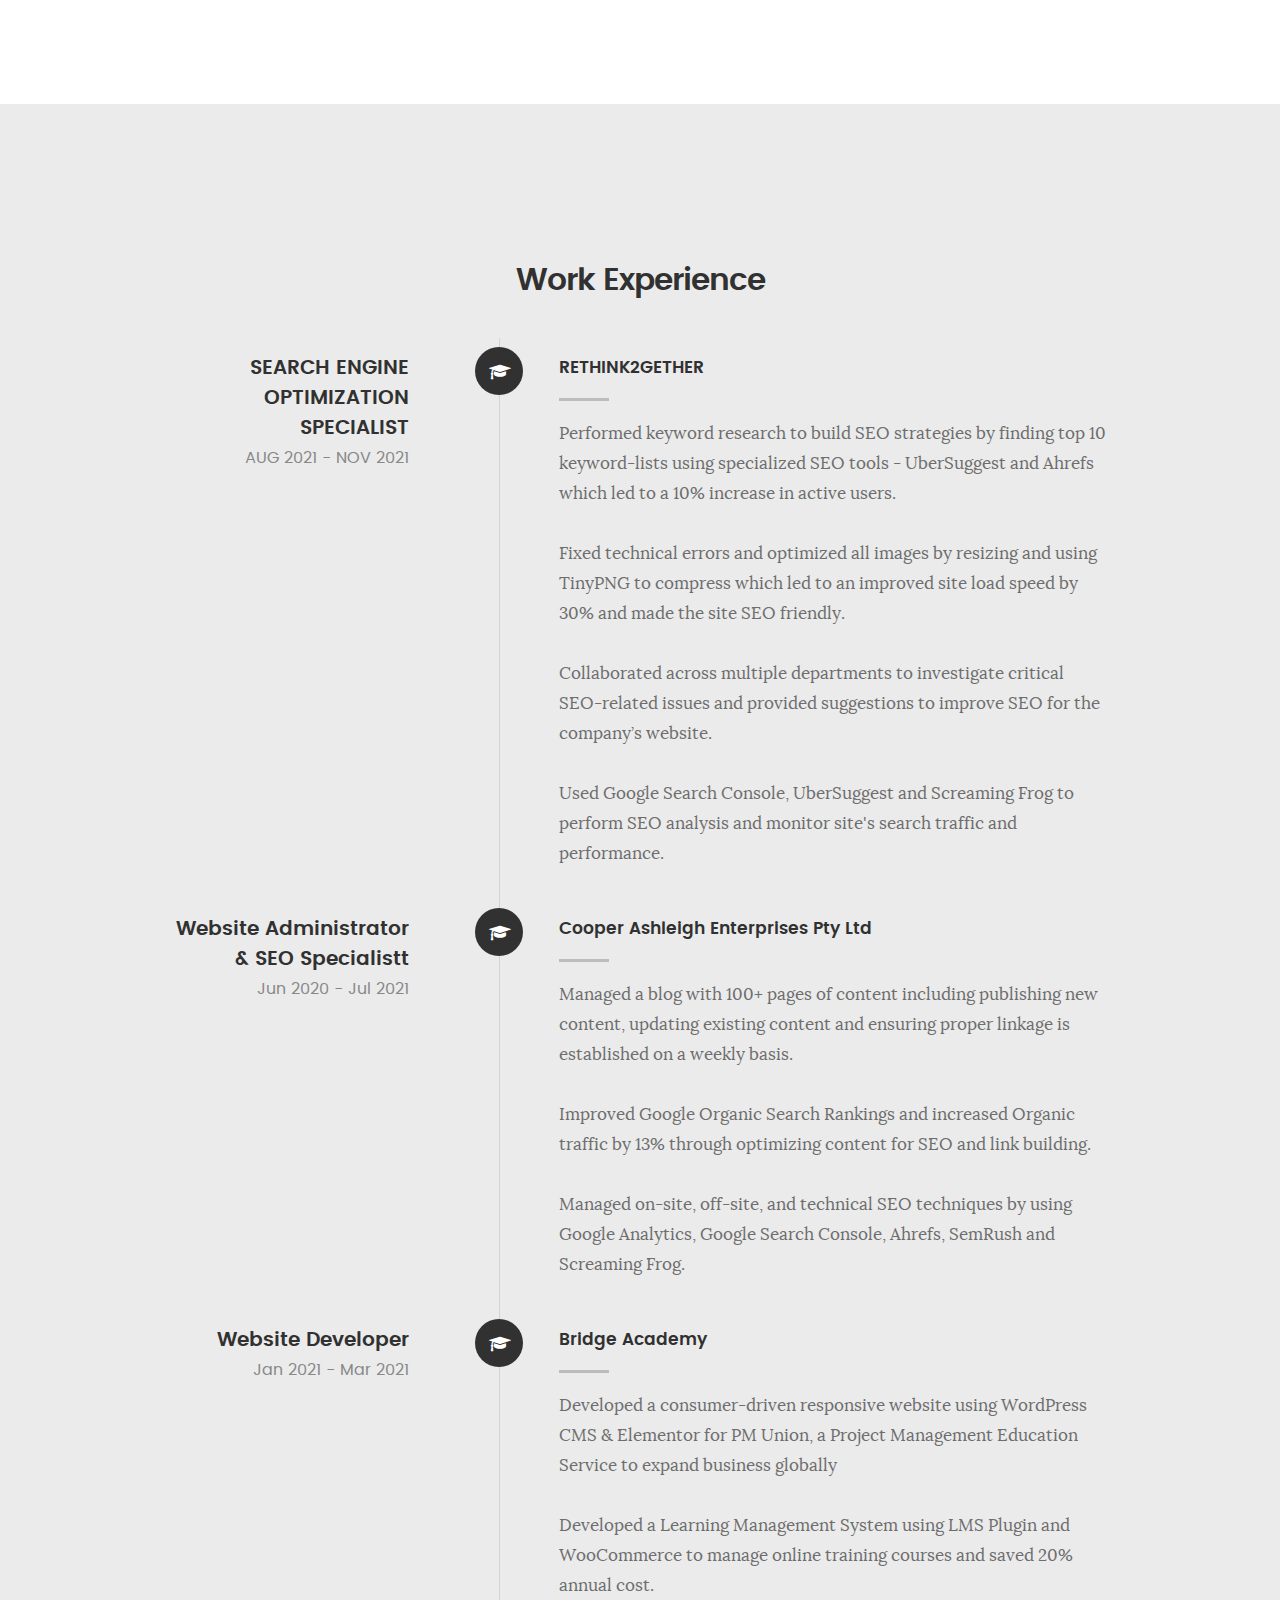
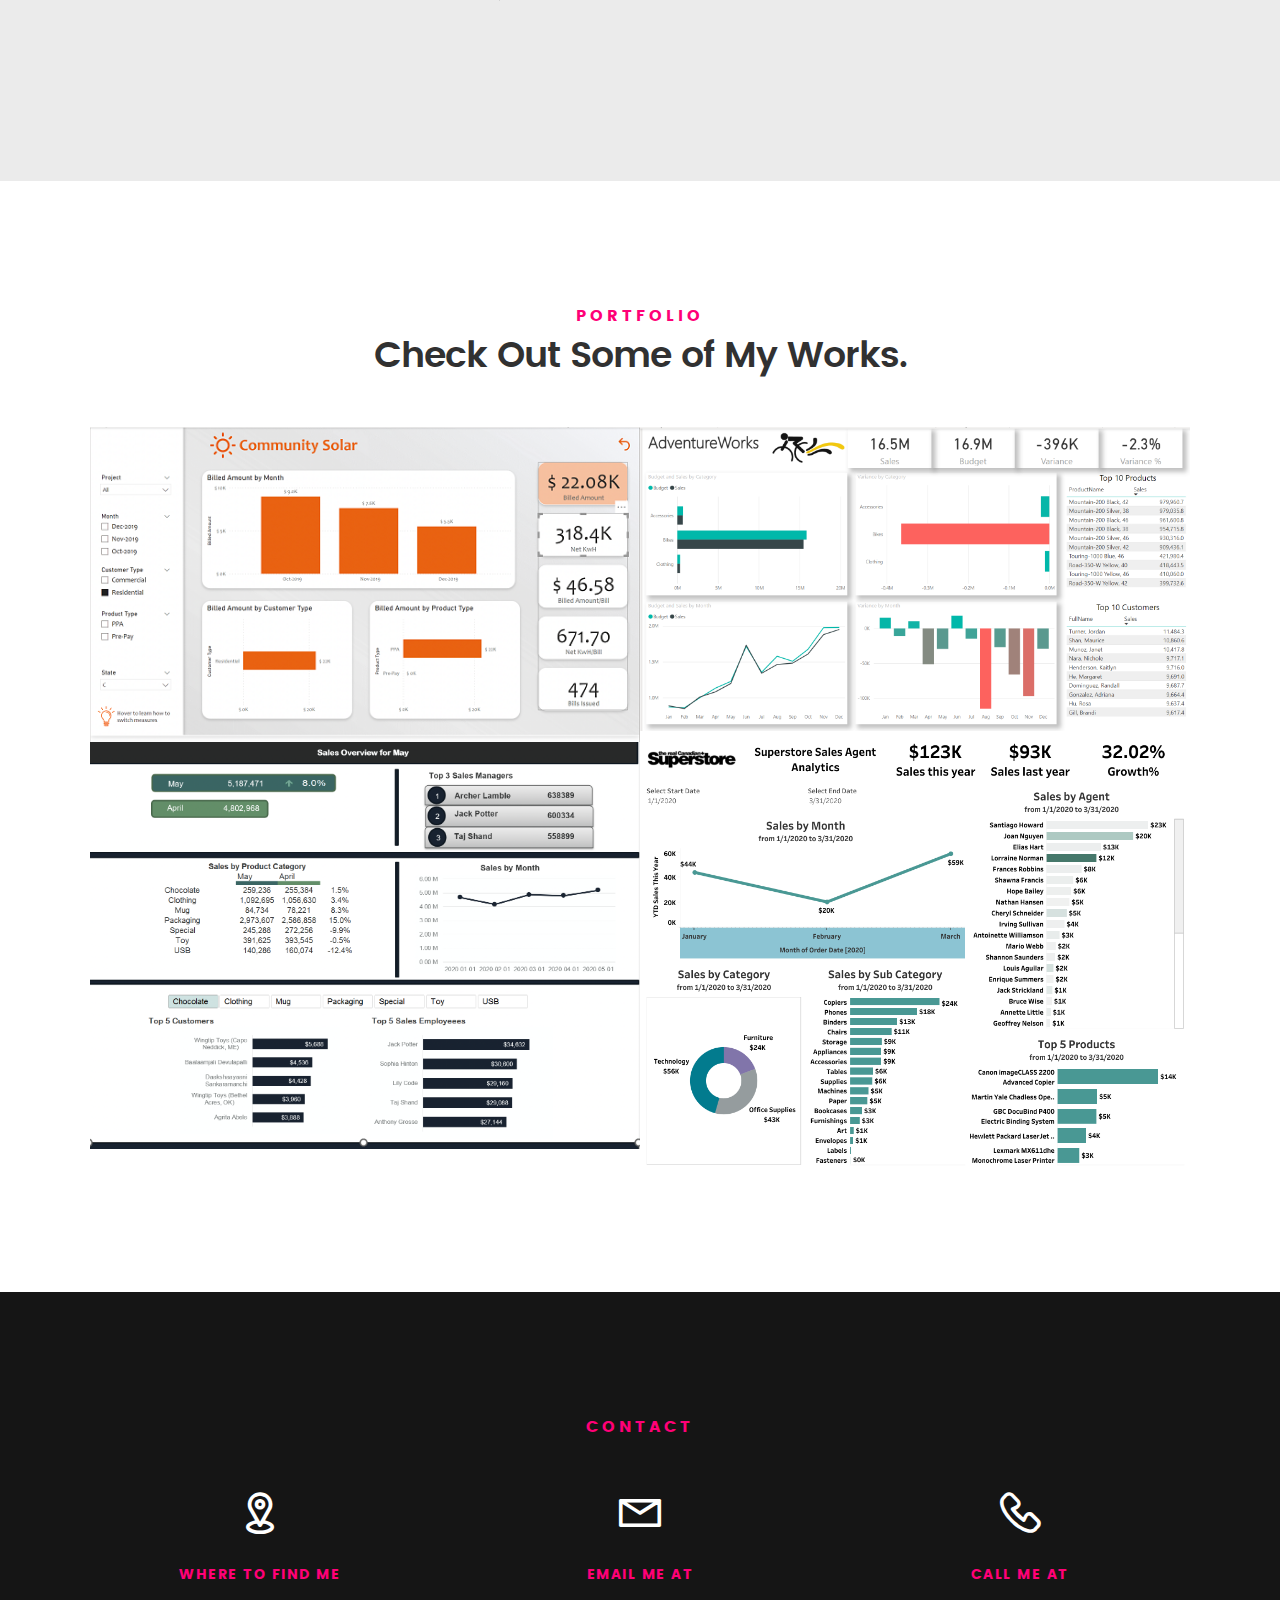
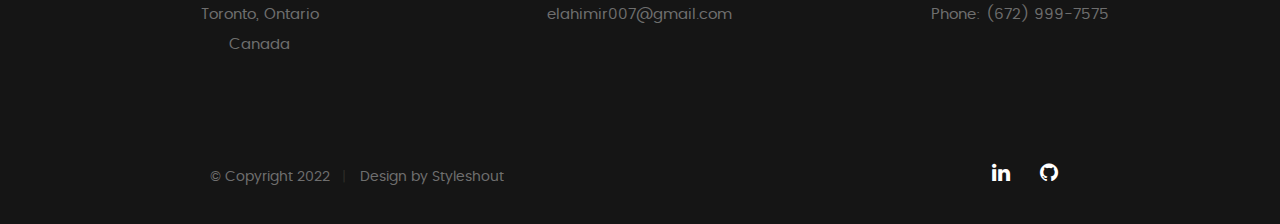
==== commit 9e1032c8: "Update index.html" ====
--- a/index.html
+++ b/index.html
@@ -101,7 +101,7 @@
 
    			<div class="intro-info">
 
-   				<img src="images/profile-pic.jpeg" alt="Profile Picture">
+   				<img src="images/profile-pic.jpg" alt="Profile Picture">
 
    				<p class="lead">Data Analytics Trainee and a Digital Marketing Specialist with 2+ years of experience specializing in SEO. Proficient in Advanced Excel, SQL, Tableau, PowerBI, SEO, GSuite Applications, Clickup, Ahrefs, SemRush, Screaming Frog. A reliable team player who is willing to learn about new technologies and eager to contribute to team success through hard work.</p>
    			</div>   			
@@ -311,7 +311,7 @@
 					   </div>
 
 			         <div class="link-box">
-			            <a href="http://www.behance.net">Details</a>
+			            <a href="https://mirimranelahi.github.io/CommunitySolar.html" target=”_blank”>Details</a>
 					      <a href="#" class="popup-modal-dismiss">Close</a>
 			         </div>		      
 
@@ -331,7 +331,7 @@
 					   </div>
 
 			         <div class="link-box">
-			            <a href="http://www.behance.net">Details</a>
+			            <a href="https://mirimranelahi.github.io/AdventureWorks.html">Details</a>
 					      <a href="#" class="popup-modal-dismiss">Close</a>
 			         </div>		      
 
@@ -350,7 +350,7 @@
 					   </div>
 
 			         <div class="link-box">
-			            <a href="http://www.behance.net">Details</a>
+			            <a href="https://mirimranelahi.github.io/Superstore.html">Details</a>
 					      <a href="#" class="popup-modal-dismiss">Close</a>
 			         </div>		      
 
@@ -368,7 +368,7 @@
 					   </div>
 
 			         <div class="link-box">
-			            <a href="http://www.behance.net">Details</a>
+			            <a href="https://mirimranelahi.github.io/SalesOverview.html">Details</a>
 					      <a href="#" class="popup-modal-dismiss">Close</a>
 			         </div>		      
 
@@ -499,4 +499,4 @@
 
 </body>
 
-</html>+</html>
